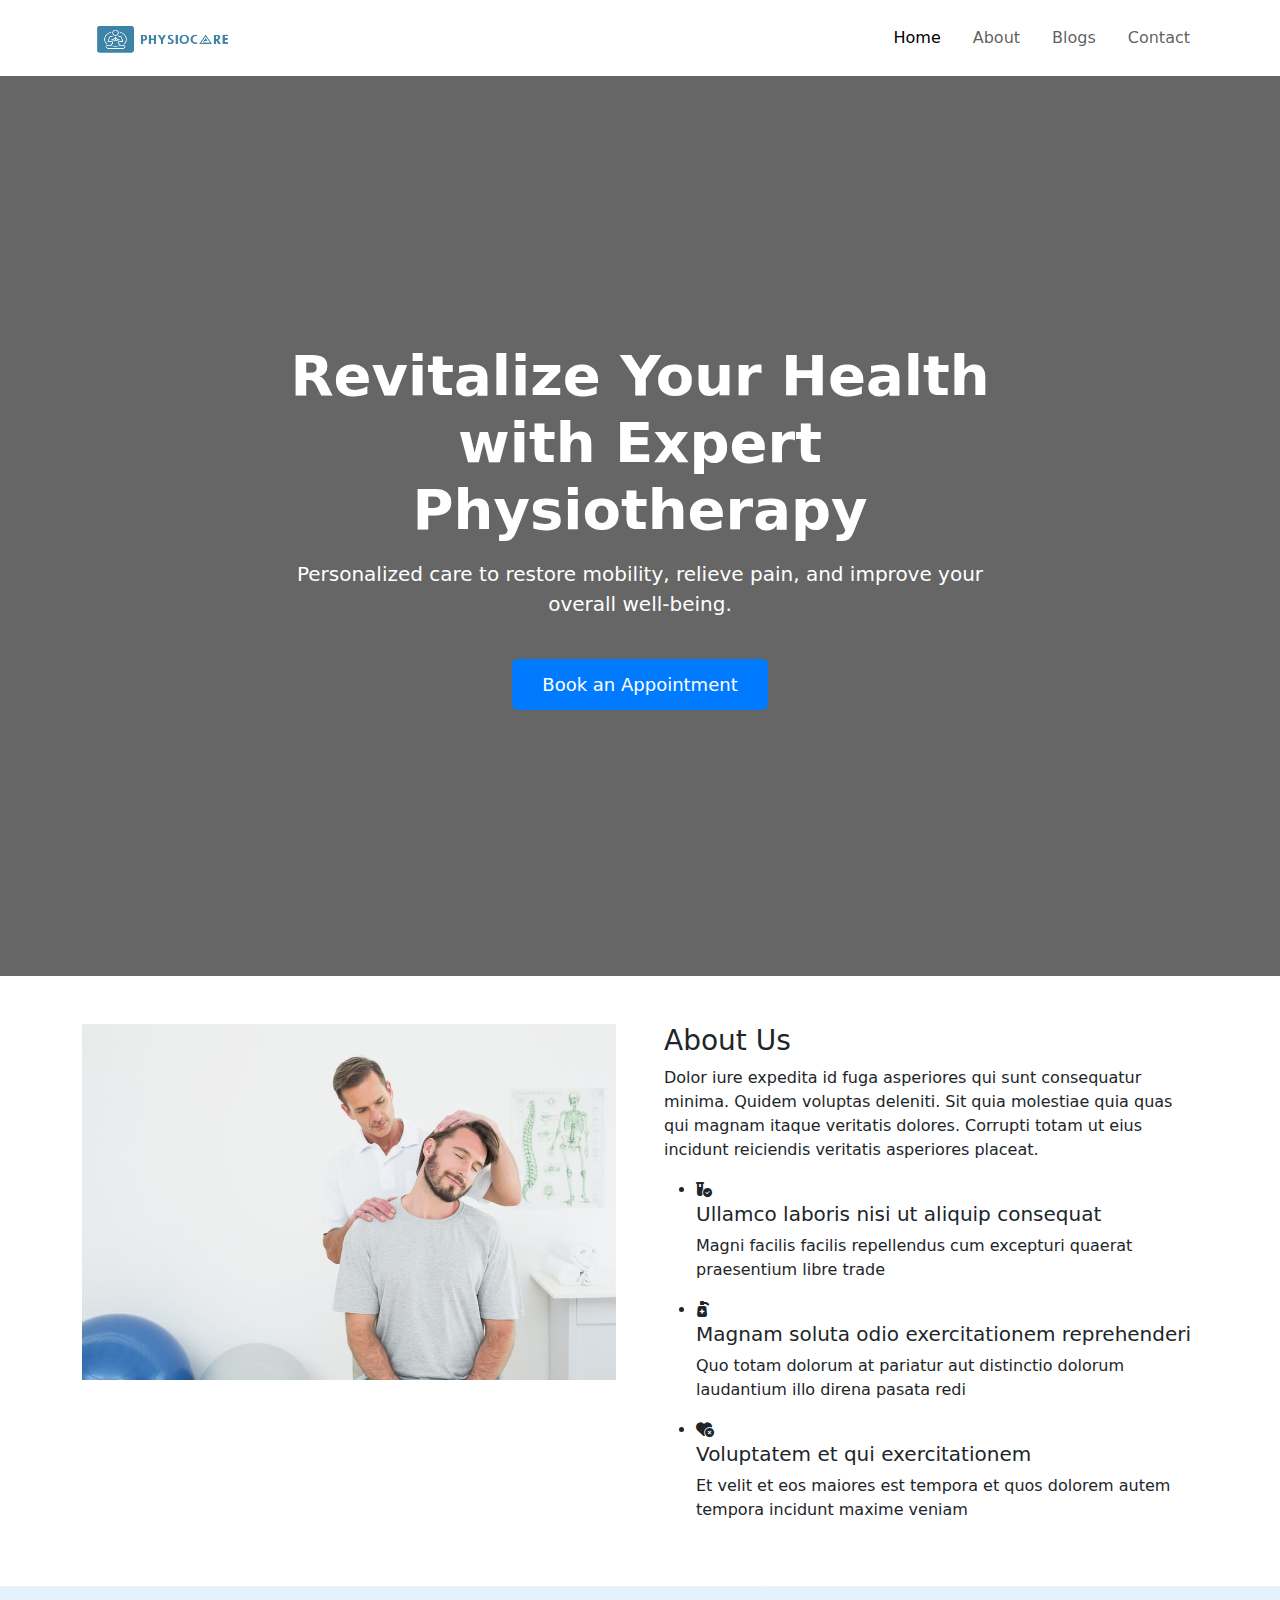
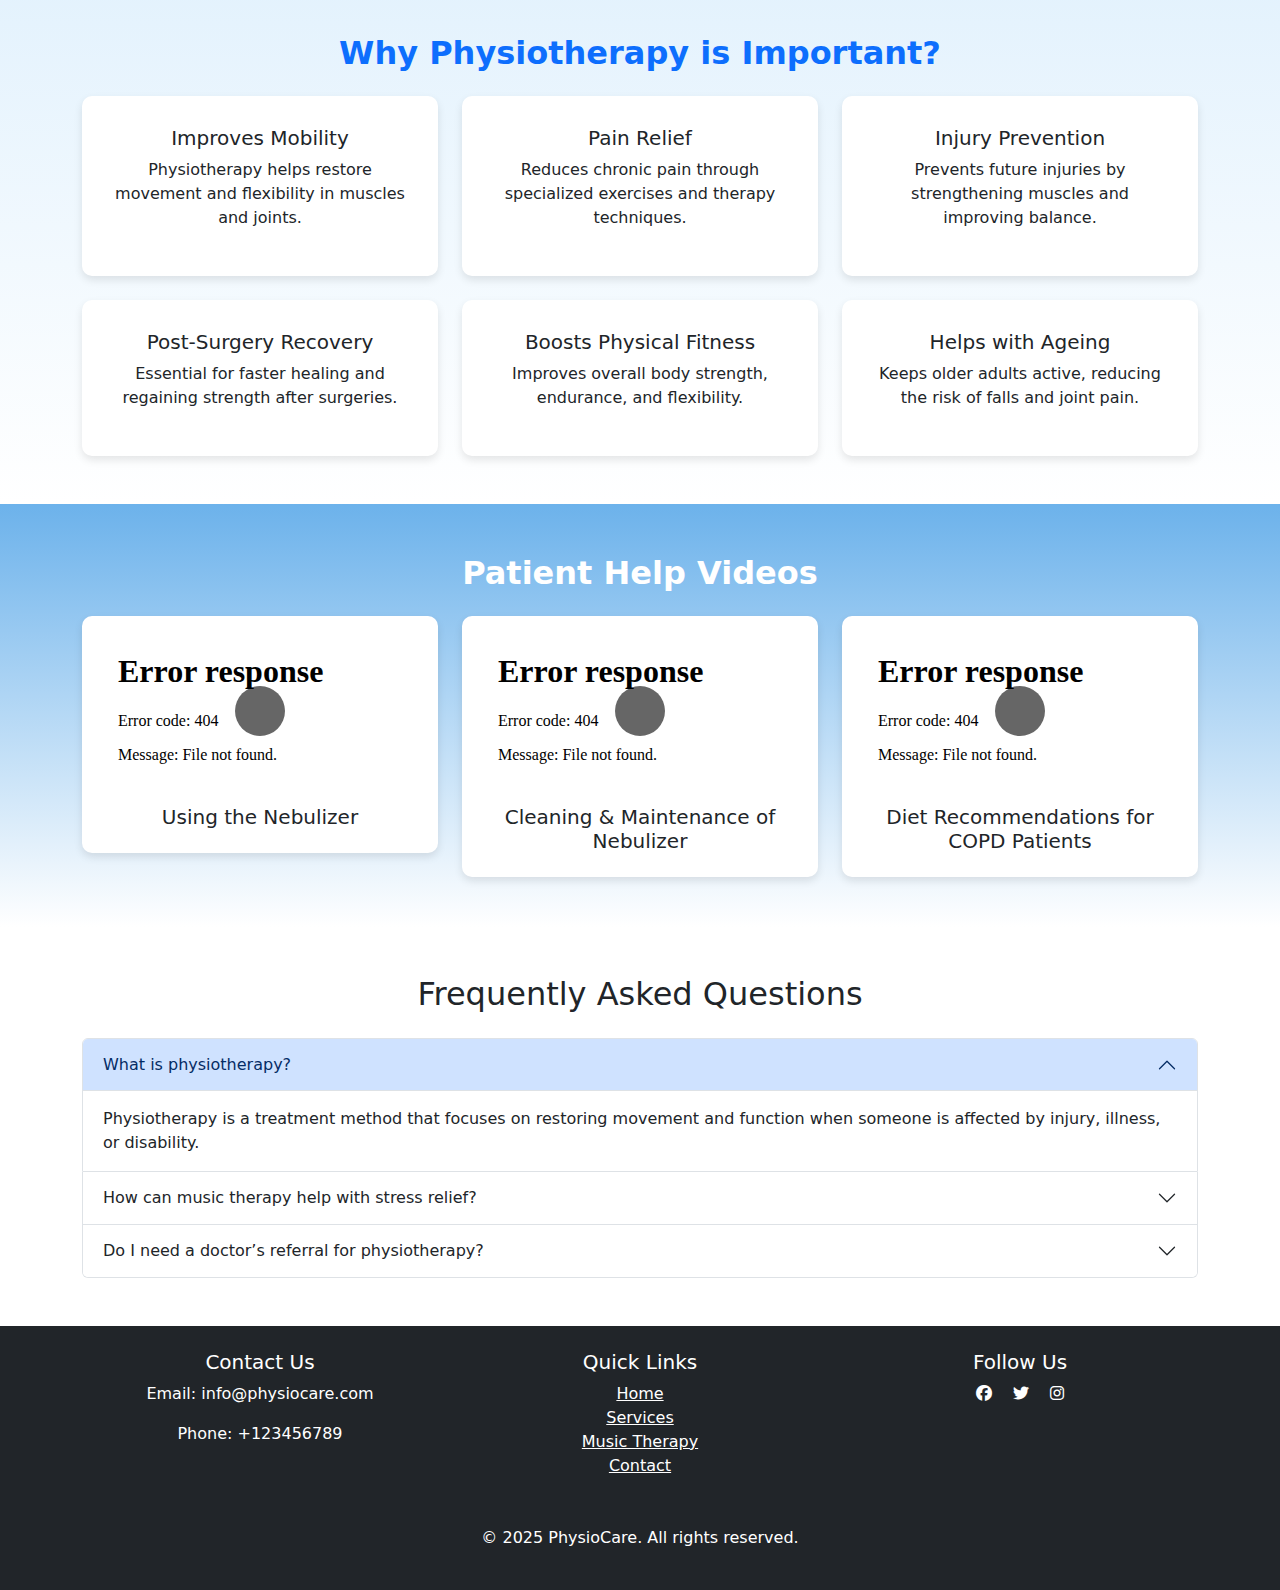
==== index.html @ 3c428e79 "added images" ====
<!DOCTYPE html>
<html lang="en">

<head>
  <meta charset="UTF-8">
  <meta name="viewport" content="width=device-width, initial-scale=1.0">
  <title>Physiotherapy & Music Therapy</title>
  <link rel="stylesheet" href="https://cdn.jsdelivr.net/npm/bootstrap@5.3.0/dist/css/bootstrap.min.css">
  <link rel="stylesheet" href="https://cdnjs.cloudflare.com/ajax/libs/font-awesome/6.7.2/css/all.min.css"
   integrity="sha512-Evv84Mr4kqVGRNSgIGL/F/aIDqQb7xQ2vcrdIwxfjThSH8CSR7PBEakCr51Ck+w+/U6swU2Im1vVX0SVk9ABhg==" crossorigin="anonymous" referrerpolicy="no-referrer" />
  <link rel="stylesheet" href="style.css">
</head>

<body>
  <main class="home">
    <header>
        <nav class="navbar navbar-expand-lg navbar-light bg-white">
            <div class="container">
              <a class="navbar-brand" href="#"><img src="img/blue-logo.png" alt="blue-logo"></a>
              <button class="navbar-toggler" type="button" data-bs-toggle="collapse" data-bs-target="#navbarNav" aria-controls="navbarNav" aria-expanded="false" aria-label="Toggle navigation">
                <span class="navbar-toggler-icon"></span>
              </button>
              <div class="collapse navbar-collapse" id="navbarNav">
                <ul class="navbar-nav ms-md-auto gap-2">
                  <li class="nav-item rounded">
                    <a class="nav-link active" aria-current="page" href="#"><i class="bi bi-house-fill me-2"></i>Home</a>
                  </li>
                  <li class="nav-item rounded">
                    <a class="nav-link" href="#"><i class="bi bi-people-fill me-2"></i>About</a>
                  </li>
                  <li class="nav-item rounded">
                    <a class="nav-link" href="#"><i class="bi bi-telephone-fill me-2"></i>Blogs</a>
                  </li>
                  <li class="nav-item rounded">
                    <a class="nav-link" href="#"><i class="bi bi-telephone-fill me-2"></i>Contact</a>
                  </li>
                  <!-- <li class="nav-item dropdown rounded">
                    <a class="nav-link dropdown-toggle" href="#" id="navbarDropdown" role="button" data-bs-toggle="dropdown" aria-expanded="false"><i class="bi bi-person-fill me-2"></i>Profile</a>
                    <ul class="dropdown-menu dropdown-menu-end" aria-labelledby="navbarDropdown">
                      <li><a class="dropdown-item" href="#">Account</a></li>
                      <li><a class="dropdown-item" href="#">Another action</a></li>
                      <li>
                        <hr class="dropdown-divider">
                      </li>
                      <li><a class="dropdown-item" href="#">Logout</a></li>
                    </ul>
                  </li> -->
                </ul>
              </div>
            </div>
          </nav>
    </header>

    <section class="hero-section">
        <div class="hero-overlay"></div>
        <div class="container">
            <div class="row justify-content-center">
                <div class="col-lg-8 col-md-10 hero-content">
                    <h1 class="display-4 fw-bold">Revitalize Your Health with Expert Physiotherapy</h1>
                    <p class="lead mt-3">Personalized care to restore mobility, relieve pain, and improve your overall well-being.</p>
                    <a href="#services" class="btn btn-primary mt-4">Book an Appointment</a>
                </div>
            </div>
        </div>
    </section>

     <!-- About Section -->
     <section id="about" class="about section">

        <div class="container">
  
          <div class="row gy-4 gx-5">
  
            <div class="col-lg-6 position-relative align-self-start" data-aos="fade-up" data-aos-delay="200">
              <img src="./img/shoulder.jpg" class="img-fluid" alt="shoulder">
              <a href="https://www.youtube.com/watch?v=Y7f98aduVJ8" class="glightbox pulsating-play-btn"></a>
            </div>
  
            <div class="col-lg-6 content" data-aos="fade-up" data-aos-delay="100">
              <h3>About Us</h3>
              <p>
                Dolor iure expedita id fuga asperiores qui sunt consequatur minima. Quidem voluptas deleniti. Sit quia molestiae quia quas qui magnam itaque veritatis dolores. Corrupti totam ut eius incidunt reiciendis veritatis asperiores placeat.
              </p>
              <ul>
                <li>
                  <i class="fa-solid fa-vial-circle-check"></i>
                  <div>
                    <h5>Ullamco laboris nisi ut aliquip consequat</h5>
                    <p>Magni facilis facilis repellendus cum excepturi quaerat praesentium libre trade</p>
                  </div>
                </li>
                <li>
                  <i class="fa-solid fa-pump-medical"></i>
                  <div>
                    <h5>Magnam soluta odio exercitationem reprehenderi</h5>
                    <p>Quo totam dolorum at pariatur aut distinctio dolorum laudantium illo direna pasata redi</p>
                  </div>
                </li>
                <li>
                  <i class="fa-solid fa-heart-circle-xmark"></i>
                  <div>
                    <h5>Voluptatem et qui exercitationem</h5>
                    <p>Et velit et eos maiores est tempora et quos dolorem autem tempora incidunt maxime veniam</p>
                  </div>
                </li>
              </ul>
            </div>
  
          </div>
  
        </div>
  
      </section><!-- /About Section -->
    
    <section class="infographic-section">
        <div class="container">
            <h2 class="fw-bold text-primary mb-4">Why Physiotherapy is Important?</h2>
            <div class="row">
                <!-- Card 1 -->
                <div class="col-md-4">
                    <div class="infographic-card">
                        <i class="bi bi-person-check"></i>
                        <h5>Improves Mobility</h5>
                        <p>Physiotherapy helps restore movement and flexibility in muscles and joints.</p>
                    </div>
                </div>
                <!-- Card 2 -->
                <div class="col-md-4">
                    <div class="infographic-card">
                        <i class="bi bi-heart-pulse"></i>
                        <h5>Pain Relief</h5>
                        <p>Reduces chronic pain through specialized exercises and therapy techniques.</p>
                    </div>
                </div>
                <!-- Card 3 -->
                <div class="col-md-4">
                    <div class="infographic-card">
                        <i class="bi bi-shield-check"></i>
                        <h5>Injury Prevention</h5>
                        <p>Prevents future injuries by strengthening muscles and improving balance.</p>
                    </div>
                </div>
            </div>
    
            <div class="row mt-4">
                <!-- Card 4 -->
                <div class="col-md-4">
                    <div class="infographic-card">
                        <i class="bi bi-hospital"></i>
                        <h5>Post-Surgery Recovery</h5>
                        <p>Essential for faster healing and regaining strength after surgeries.</p>
                    </div>
                </div>
                <!-- Card 5 -->
                <div class="col-md-4">
                    <div class="infographic-card">
                        <i class="bi bi-activity"></i>
                        <h5>Boosts Physical Fitness</h5>
                        <p>Improves overall body strength, endurance, and flexibility.</p>
                    </div>
                </div>
                <!-- Card 6 -->
                <div class="col-md-4">
                    <div class="infographic-card">
                        <i class="bi bi-person-walking"></i>
                        <h5>Helps with Ageing</h5>
                        <p>Keeps older adults active, reducing the risk of falls and joint pain.</p>
                    </div>
                </div>
            </div>
        </div>
    </section>

    <section class="video-section">
      <div class="container">
          <h2 class="text-white fw-bold">Patient Help Videos</h2>
          <div class="row mt-4">
              <!-- Video Card 1 -->
              <div class="col-md-4">
                  <div class="video-card p-3">
                      <div class="position-relative">
                        <div class="embed-responsive embed-responsive-21by9">
                            <iframe class="embed-responsive-item" src="/img/videoplayback.mp4"></iframe>
                          </div>
                          <div class="video-overlay">
                              <i class="bi bi-play-fill"></i>
                          </div>
                      </div>
                      <h5 class="mt-3">Using the Nebulizer</h5>
                  </div>
              </div>
              <!-- Video Card 2 -->
              <div class="col-md-4">
                  <div class="video-card p-3">
                      <div class="position-relative">
                        <div class="embed-responsive embed-responsive-21by9">
                            <iframe class="embed-responsive-item" src="/img/videoplayback.mp4"></iframe>
                          </div>
                          <div class="video-overlay">
                              <i class="bi bi-play-fill"></i>
                          </div>
                      </div>
                      <h5 class="mt-3">Cleaning & Maintenance of Nebulizer</h5>
                  </div>
              </div>
              <!-- Video Card 3 -->
              <div class="col-md-4">
                  <div class="video-card p-3">
                      <div class="position-relative">
                        <div class="embed-responsive embed-responsive-21by9">
                            <iframe class="embed-responsive-item" src="/img/videoplayback.mp4"></iframe>
                          </div>
                          <div class="video-overlay">
                              <i class="bi bi-play-fill"></i>
                          </div>
                      </div>
                      <h5 class="mt-3">Diet Recommendations for COPD Patients</h5>
                  </div>
              </div>
          </div>
      </div>
  </section>
  


    <!-- FAQ Section -->
    <section id="faq" class="container py-5">
      <h2 class="text-center mb-4">Frequently Asked Questions</h2>
      <div class="accordion" id="faqAccordion">
          <div class="accordion-item">
              <h2 class="accordion-header" id="headingOne">
                  <button class="accordion-button" type="button" data-bs-toggle="collapse" data-bs-target="#collapseOne">
                      What is physiotherapy?
                  </button>
              </h2>
              <div id="collapseOne" class="accordion-collapse collapse show" data-bs-parent="#faqAccordion">
                  <div class="accordion-body">
                      Physiotherapy is a treatment method that focuses on restoring movement and function when someone is affected by injury, illness, or disability.
                  </div>
              </div>
          </div>
          <div class="accordion-item">
              <h2 class="accordion-header" id="headingTwo">
                  <button class="accordion-button collapsed" type="button" data-bs-toggle="collapse" data-bs-target="#collapseTwo">
                      How can music therapy help with stress relief?
                  </button>
              </h2>
              <div id="collapseTwo" class="accordion-collapse collapse" data-bs-parent="#faqAccordion">
                  <div class="accordion-body">
                      Music therapy can help reduce stress by promoting relaxation, improving mood, and enhancing overall mental well-being.
                  </div>
              </div>
          </div>
          <div class="accordion-item">
              <h2 class="accordion-header" id="headingThree">
                  <button class="accordion-button collapsed" type="button" data-bs-toggle="collapse" data-bs-target="#collapseThree">
                      Do I need a doctor’s referral for physiotherapy?
                  </button>
              </h2>
              <div id="collapseThree" class="accordion-collapse collapse" data-bs-parent="#faqAccordion">
                  <div class="accordion-body">
                      In most cases, a doctor's referral is not required to see a physiotherapist. However, some insurance plans may require a referral for coverage.
                  </div>
              </div>
          </div>
      </div>
  </section>

    <!-- Responsive Footer -->
    <footer id="contact" class="bg-dark text-white py-4">
      <div class="container text-center">
          <div class="row">
              <div class="col-md-4 mb-3">
                  <h5>Contact Us</h5>
                  <p>Email: info@physiocare.com</p>
                  <p>Phone: +123456789</p>
              </div>
              <div class="col-md-4 mb-3">
                  <h5>Quick Links</h5>
                  <ul class="list-unstyled">
                      <li><a href="#" class="text-white">Home</a></li>
                      <li><a href="#services" class="text-white">Services</a></li>
                      <li><a href="#music" class="text-white">Music Therapy</a></li>
                      <li><a href="#contact" class="text-white">Contact</a></li>
                  </ul>
              </div>
              <div class="col-md-4 mb-3">
                  <h5>Follow Us</h5>
                  <a href="javascript:void(0);" class="text-white me-3"><i class="fa-brands fa-facebook"></i></a>
                  <a href="javascript:void(0);" class="text-white me-3"><i class="fa-brands fa-twitter"></i></a>
                  <a href="javascript:void(0);" class="text-white"><i class="fa-brands fa-instagram"></i></a>
              </div>
          </div>
          <p class="mt-3">© 2025 PhysioCare. All rights reserved.</p>
      </div>
  </footer>

  </main>
  <script src="https://cdn.jsdelivr.net/npm/bootstrap@5.3.0/dist/js/bootstrap.bundle.min.js"></script>
</body>

</html>
---- style.css ----
* {
  margin: 0;
  padding: 0;
  box-sizing: border-box;
}

@media screen and (min-width: 375px) {
  section {
    padding: 3rem 1.5rem;
  }

  /* Start Nav Bar */
  .navbar-brand img {
    width: 165px;
    height: 50px;
  }

  /* End Nav Section */

  /*Start Hero Section  */
  .hero-section {
    position: relative;
    background: url('https://source.unsplash.com/1600x900/?physiotherapy,healthcare') no-repeat center center/cover;
    height: 100vh;
    display: flex;
    align-items: center;
    text-align: center;
    color: white;
  }

  .hero-overlay {
    position: absolute;
    top: 0;
    left: 0;
    width: 100%;
    height: 100%;
    background: rgba(0, 0, 0, 0.6);
  }

  .hero-content {
    position: relative;
    z-index: 2;
  }

  .btn-primary {
    background-color: #007bff;
    border: none;
    padding: 12px 30px;
    font-size: 18px;
    transition: 0.3s;
  }

  .btn-primary:hover {
    background-color: #0056b3;
  }

  /* End Hero Section */

  /* Start About Section */
  .infographic-section {
    background: linear-gradient(to bottom, #e3f2fd, #ffffff);
    text-align: center;
  }

  .infographic-card {
    background: white;
    border-radius: 10px;
    padding: 30px;
    box-shadow: 0 4px 8px rgba(0, 0, 0, 0.1);
    transition: transform 0.3s ease-in-out;
  }

  .infographic-card:hover {
    transform: scale(1.05);
  }

  .infographic-card i {
    font-size: 50px;
    color: #007bff;
    margin-bottom: 15px;
  }

  /* End About Section */

  /* Start video section  */
  .video-section {
    background: linear-gradient(to bottom, #6cb2eb, #ffffff);
    padding: 50px 0;
    text-align: center;
  }

  .video-card {
    background: white;
    border-radius: 10px;
    overflow: hidden;
    box-shadow: 0 4px 8px rgba(0, 0, 0, 0.1);
    transition: transform 0.3s ease-in-out;
  }

  .video-card:hover {
    transform: scale(1.05);
  }

  .video-card img {
    width: 100%;
    height: 200px;
    object-fit: cover;
    position: relative;
  }

  .video-overlay {
    position: absolute;
    top: 50%;
    left: 50%;
    transform: translate(-50%, -50%);
    background: rgba(0, 0, 0, 0.6);
    border-radius: 50%;
    width: 50px;
    height: 50px;
    display: flex;
    justify-content: center;
    align-items: center;
  }

  .video-overlay i {
    color: white;
    font-size: 24px;
  }

  /* End Video Section */

}

@media screen and (min-width: 768px) {
  section {
    padding: 3rem 2rem;
  }
}

@media screen and (min-width: 1024px) {
  .home {}
}

@media screen and (min-width: 1366px) {
  .home .container {
    width: 1200px;

  }

  section {
    padding: 4rem 0;
  }

  body {
    background-color: grey;
  }

  .hero-section {
    background: url('background.jpg') no-repeat center center/cover;
    height: 100vh;
    display: flex;
    align-items: center;
    justify-content: center;
    text-align: left;
    color: white;
    position: relative;
    padding: 0 5%;
  }

  .hero-content {
    max-width: 600px;
  }

  .hero-title {
    font-size: 3rem;
    font-weight: bold;
  }

  .hero-subtitle {
    font-size: 1.5rem;
    margin: 10px 0;
  }

  .btn-custom {
    background-color: rgba(255, 255, 255, 0.2);
    border: 2px solid white;
    color: white;
    padding: 10px 20px;
    margin-right: 10px;
    border-radius: 25px;
    font-size: 1rem;
    transition: 0.3s;
  }

  .btn-custom:hover {
    background-color: white;
    color: black;
  }

}

@media screen and (min-width: 1900px) {
  .home {}
}
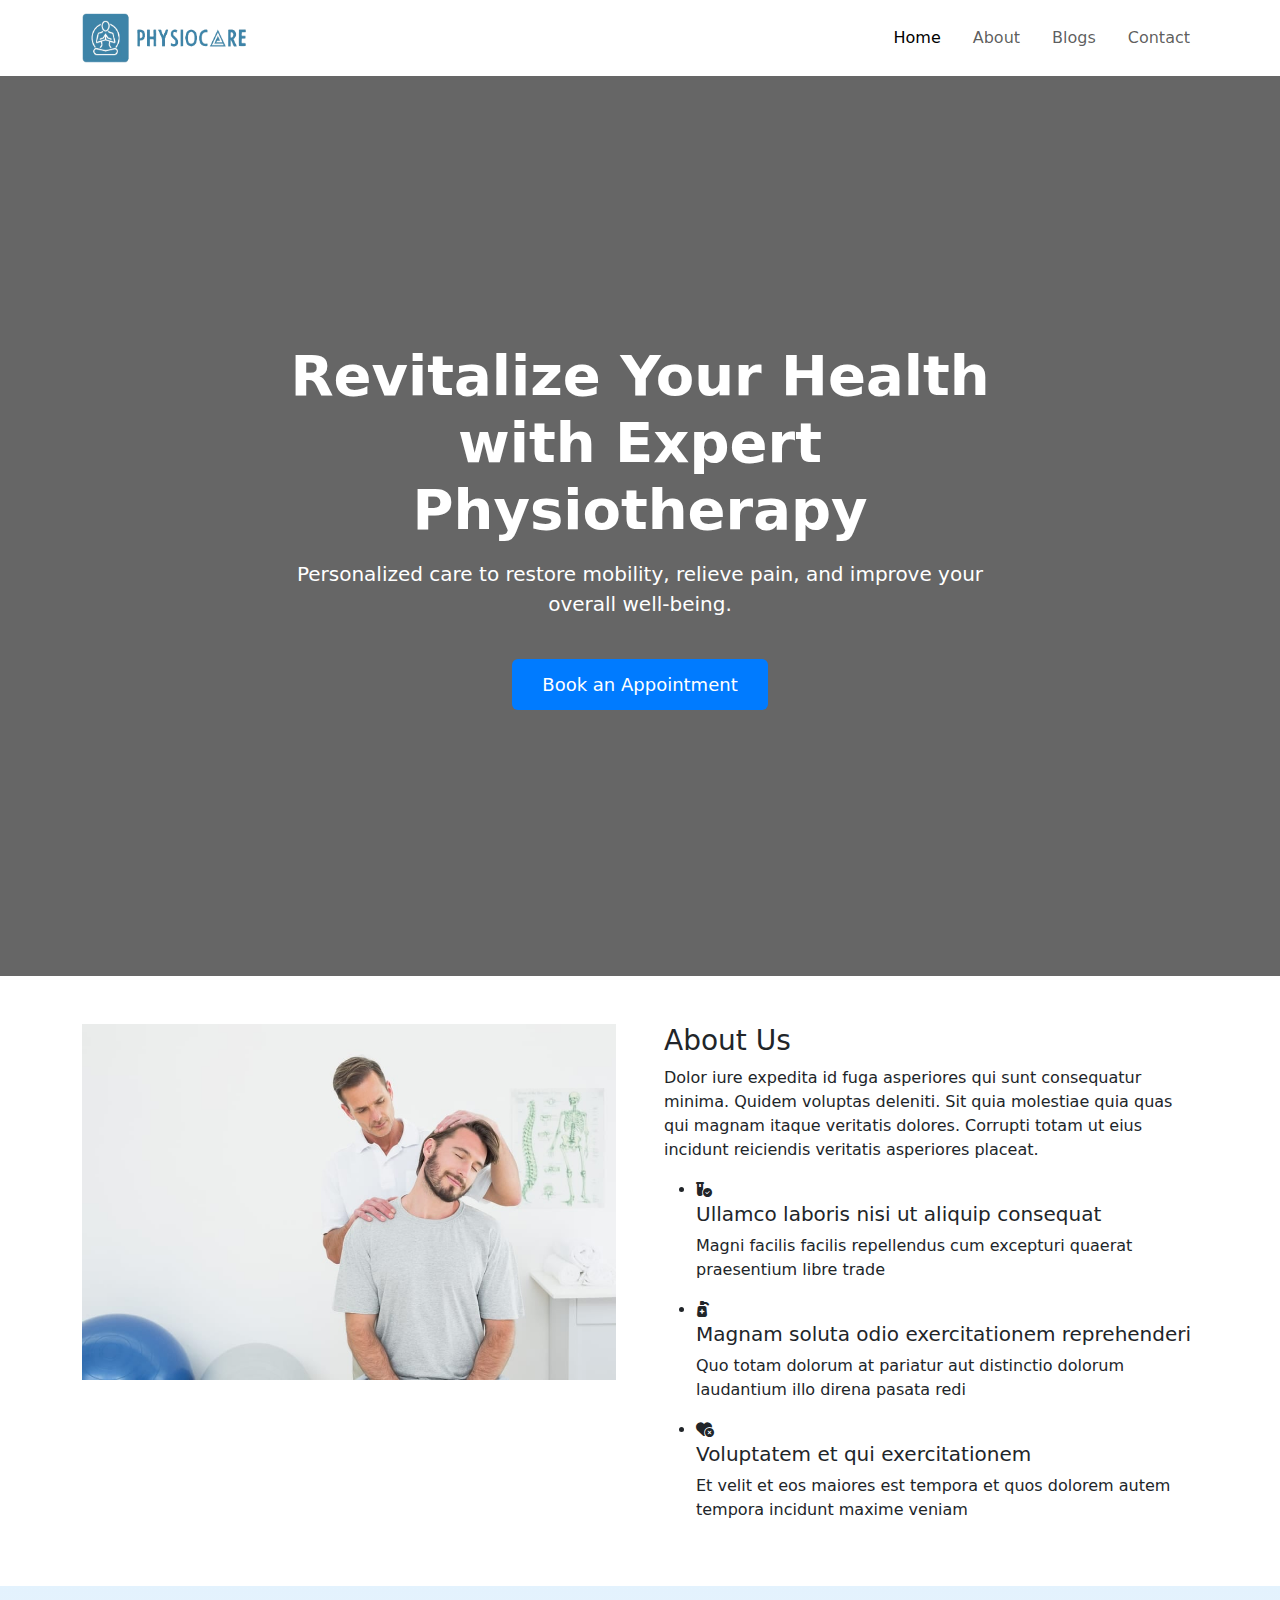
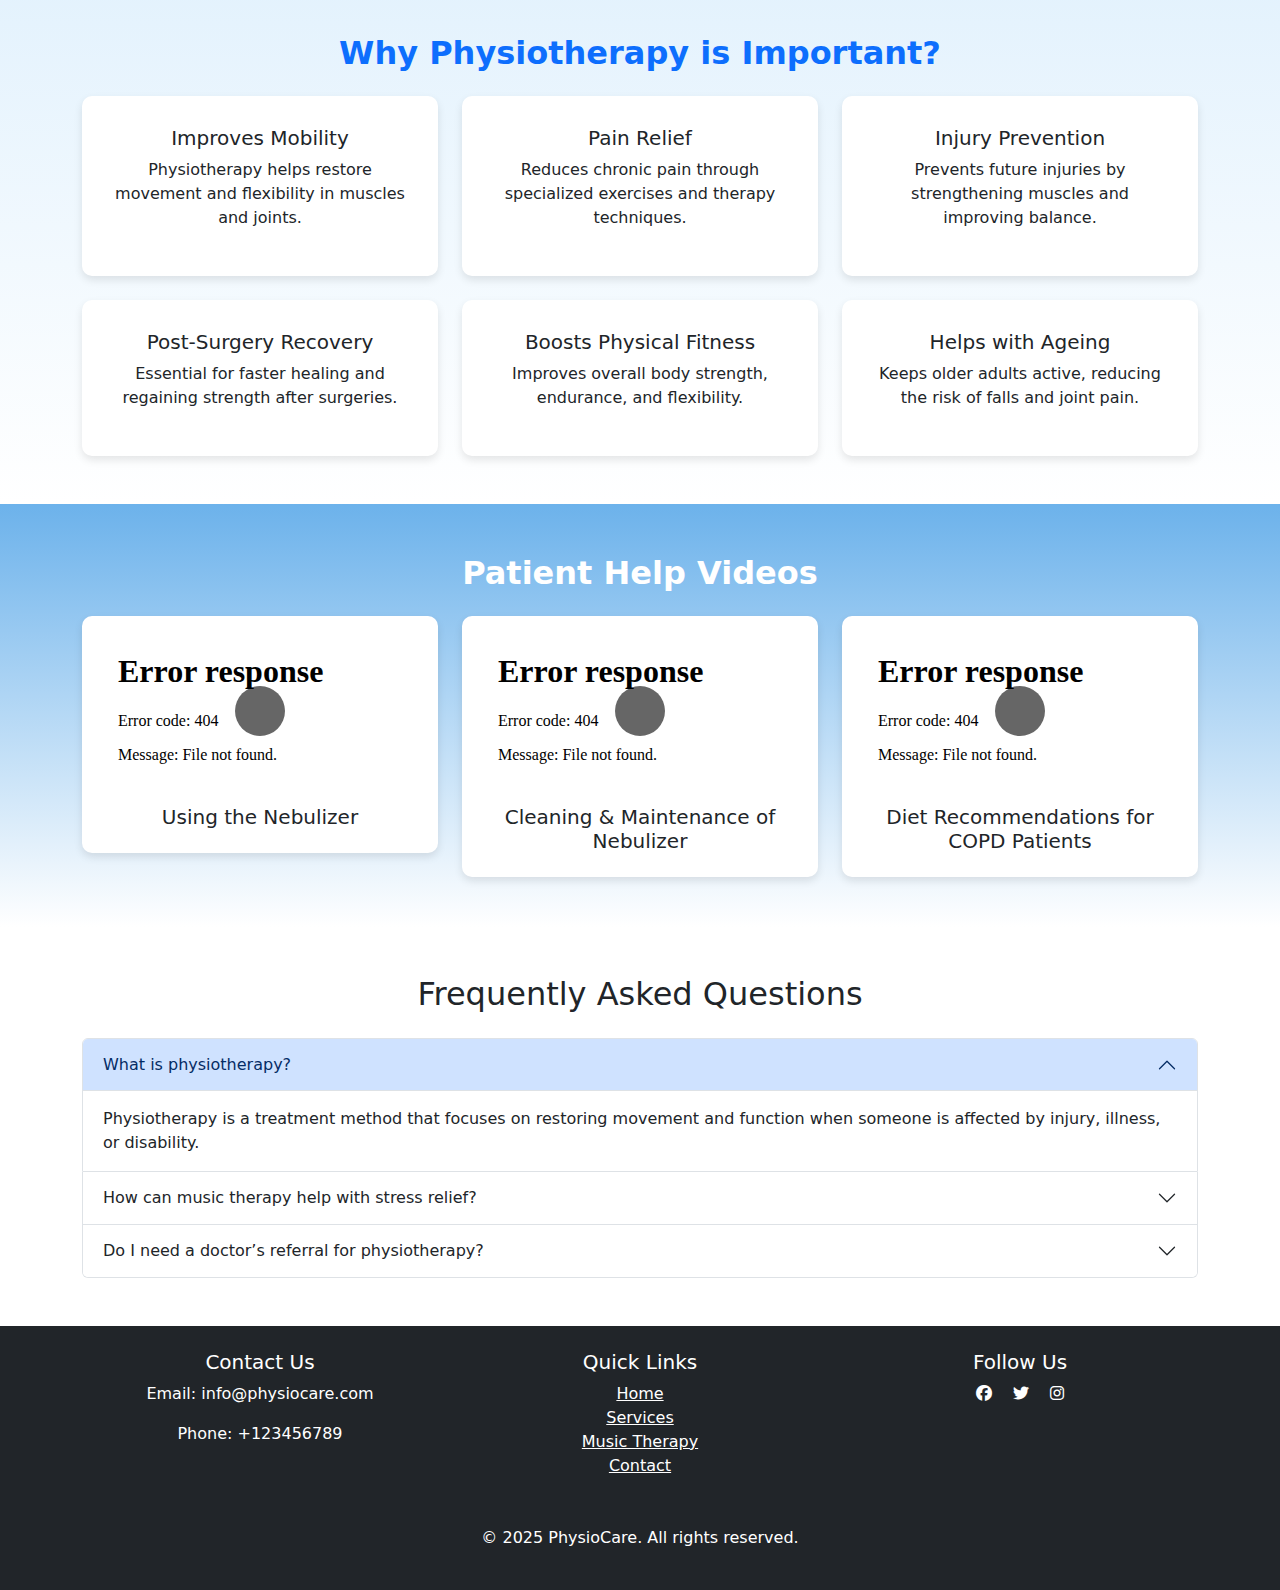
==== commit f4d15cd7: "Update index.html" ====
--- a/index.html
+++ b/index.html
@@ -16,7 +16,7 @@
     <header>
         <nav class="navbar navbar-expand-lg navbar-light bg-white">
             <div class="container">
-              <a class="navbar-brand" href="#"><img src="img/blue-logo.png" alt="blue-logo"></a>
+              <a class="navbar-brand" href="#"><img src="img/blue-logo2.png" alt="blue-logo2"></a>
               <button class="navbar-toggler" type="button" data-bs-toggle="collapse" data-bs-target="#navbarNav" aria-controls="navbarNav" aria-expanded="false" aria-label="Toggle navigation">
                 <span class="navbar-toggler-icon"></span>
               </button>
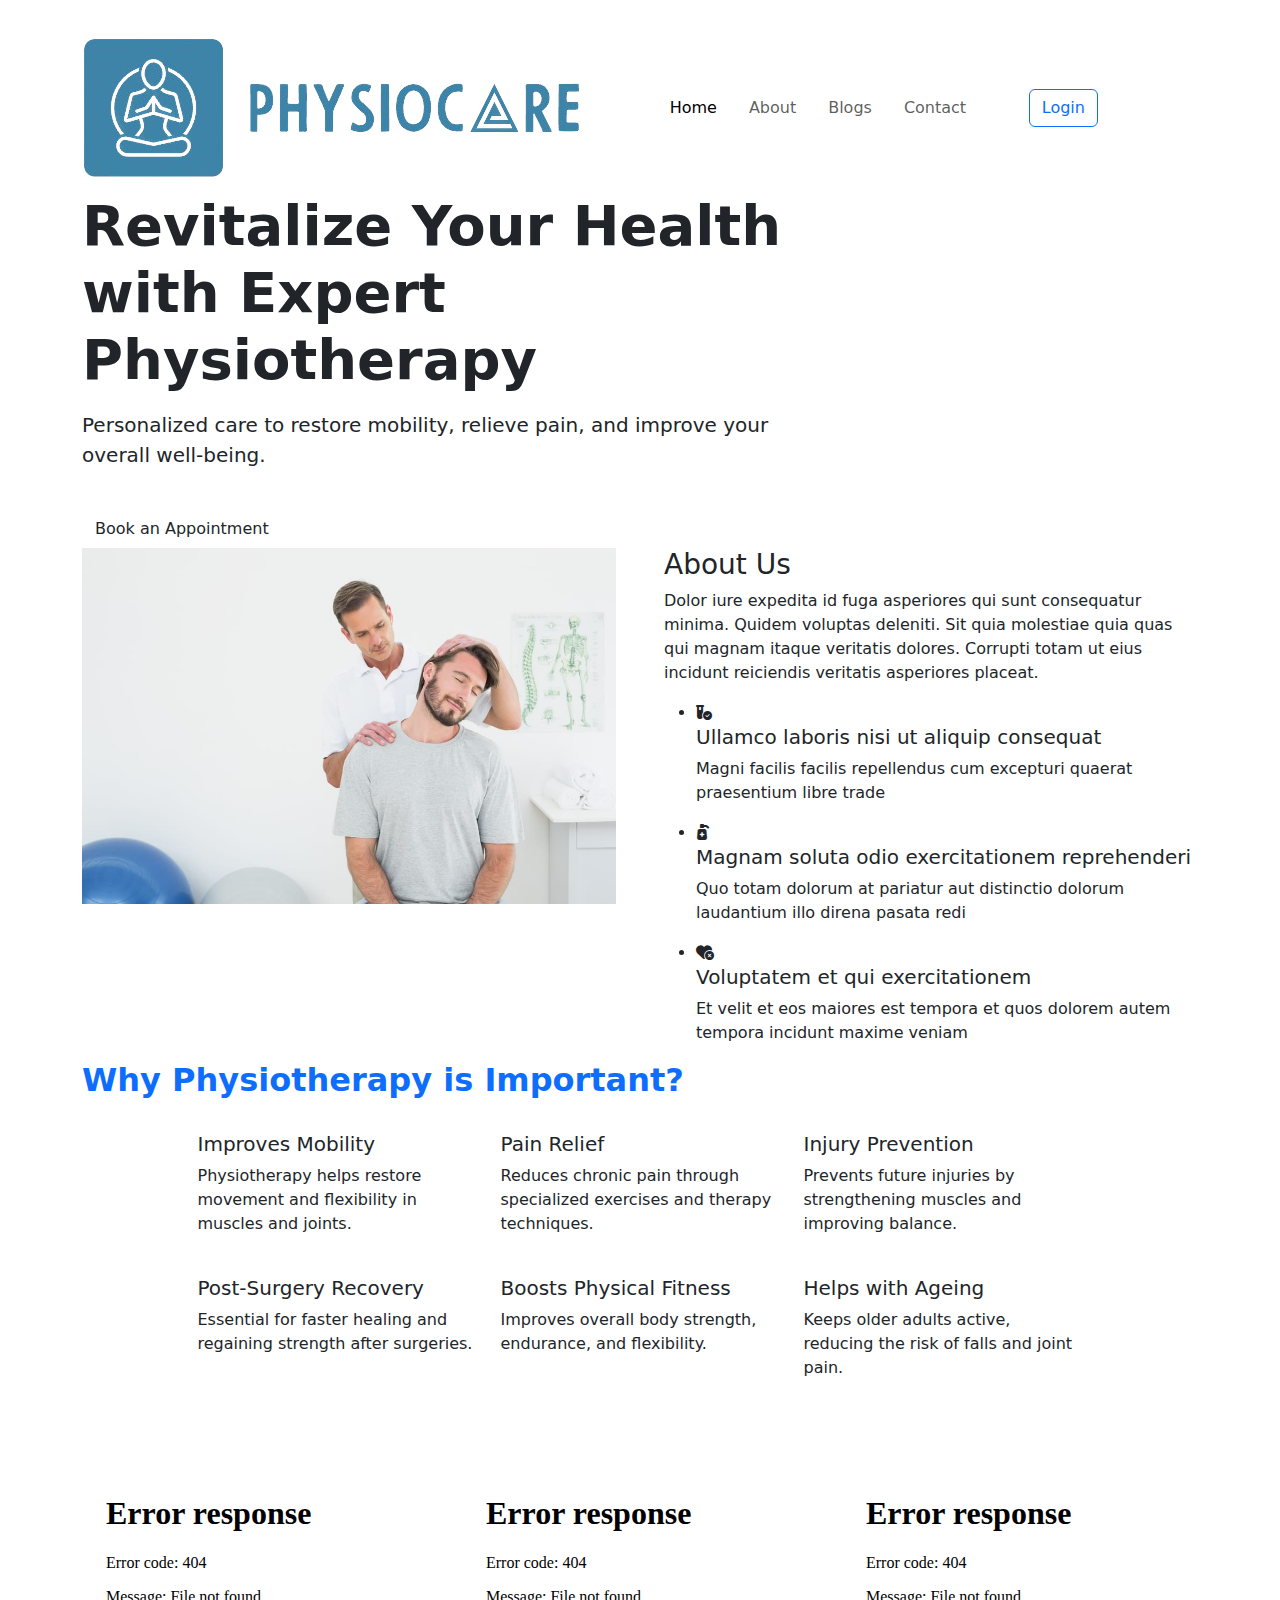
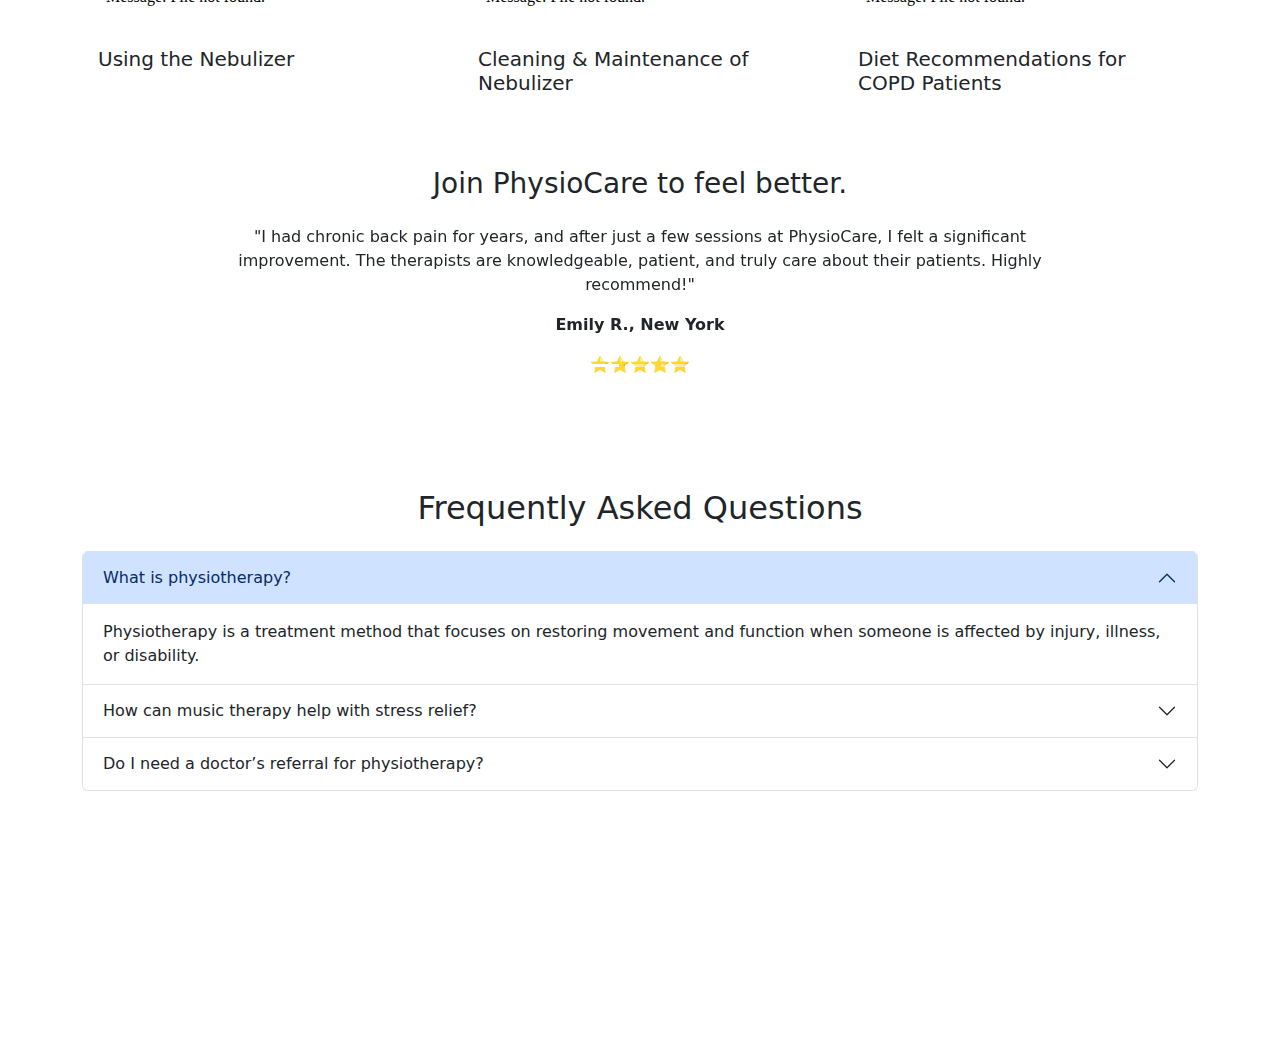
==== commit f06ff0cc: "Updated index.html" ====
--- a/index.html
+++ b/index.html
@@ -7,34 +7,42 @@
   <title>Physiotherapy & Music Therapy</title>
   <link rel="stylesheet" href="https://cdn.jsdelivr.net/npm/bootstrap@5.3.0/dist/css/bootstrap.min.css">
   <link rel="stylesheet" href="https://cdnjs.cloudflare.com/ajax/libs/font-awesome/6.7.2/css/all.min.css"
-   integrity="sha512-Evv84Mr4kqVGRNSgIGL/F/aIDqQb7xQ2vcrdIwxfjThSH8CSR7PBEakCr51Ck+w+/U6swU2Im1vVX0SVk9ABhg==" crossorigin="anonymous" referrerpolicy="no-referrer" />
-  <link rel="stylesheet" href="style.css">
+    integrity="sha512-Evv84Mr4kqVGRNSgIGL/F/aIDqQb7xQ2vcrdIwxfjThSH8CSR7PBEakCr51Ck+w+/U6swU2Im1vVX0SVk9ABhg=="
+    crossorigin="anonymous" referrerpolicy="no-referrer" />
+  <link rel="stylesheet" href="style/style.css">
+
 </head>
 
 <body>
   <main class="home">
-    <header>
-        <nav class="navbar navbar-expand-lg navbar-light bg-white">
-            <div class="container">
-              <a class="navbar-brand" href="#"><img src="img/blue-logo2.png" alt="blue-logo2"></a>
-              <button class="navbar-toggler" type="button" data-bs-toggle="collapse" data-bs-target="#navbarNav" aria-controls="navbarNav" aria-expanded="false" aria-label="Toggle navigation">
-                <span class="navbar-toggler-icon"></span>
-              </button>
-              <div class="collapse navbar-collapse" id="navbarNav">
-                <ul class="navbar-nav ms-md-auto gap-2">
-                  <li class="nav-item rounded">
-                    <a class="nav-link active" aria-current="page" href="#"><i class="bi bi-house-fill me-2"></i>Home</a>
-                  </li>
-                  <li class="nav-item rounded">
-                    <a class="nav-link" href="#"><i class="bi bi-people-fill me-2"></i>About</a>
-                  </li>
-                  <li class="nav-item rounded">
-                    <a class="nav-link" href="#"><i class="bi bi-telephone-fill me-2"></i>Blogs</a>
-                  </li>
-                  <li class="nav-item rounded">
-                    <a class="nav-link" href="#"><i class="bi bi-telephone-fill me-2"></i>Contact</a>
-                  </li>
-                  <!-- <li class="nav-item dropdown rounded">
+
+    <!-- Start Header Section -->
+    <div class="top-bar blue-bg">
+      <p class="mb-0 text-white">Learn More</p>
+    </div>
+    <header class="sticky-top">
+      <nav class="navbar navbar-expand-lg navbar-light bg-white">
+        <div class="container">
+          <a class="navbar-brand" href="#"><img src="img/blue-logo2.png" alt="blue-logo"></a>
+          <button class="navbar-toggler" type="button" data-bs-toggle="collapse" data-bs-target="#navbarNav"
+            aria-controls="navbarNav" aria-expanded="false" aria-label="Toggle navigation">
+            <span class="navbar-toggler-icon"></span>
+          </button>
+          <div class="collapse navbar-collapse" id="navbarNav">
+            <ul class="navbar-nav ms-md-auto gap-2">
+              <li class="nav-item rounded">
+                <a class="nav-link active" aria-current="page" href="index.html"><i class="bi bi-house-fill me-2"></i>Home</a>
+              </li>
+              <li class="nav-item rounded">
+                <a class="nav-link" href="#"><i class="bi bi-people-fill me-2"></i>About</a>
+              </li>
+              <li class="nav-item rounded">
+                <a class="nav-link" href="#"><i class="bi bi-telephone-fill me-2"></i>Blogs</a>
+              </li>
+              <li class="nav-item rounded">
+                <a class="nav-link" href="contact.html"><i class="bi bi-telephone-fill me-2"></i>Contact</a>
+              </li>
+              <!-- <li class="nav-item dropdown rounded">
                     <a class="nav-link dropdown-toggle" href="#" id="navbarDropdown" role="button" data-bs-toggle="dropdown" aria-expanded="false"><i class="bi bi-person-fill me-2"></i>Profile</a>
                     <ul class="dropdown-menu dropdown-menu-end" aria-labelledby="navbarDropdown">
                       <li><a class="dropdown-item" href="#">Account</a></li>
@@ -45,257 +53,315 @@
                       <li><a class="dropdown-item" href="#">Logout</a></li>
                     </ul>
                   </li> -->
-                </ul>
-              </div>
-            </div>
-          </nav>
+            </ul>
+
+            <div class="text-end ms-lg-auto">
+              <button type="button" class="btn btn-outline-primary me-2">Login</button>
+              <button type="button" class="btn blue-bg text-white">Sign-up</button>
+            </div>
+          </div>
+        </div>
+      </nav>
     </header>
-
+    <!-- End Header Section -->
+
+    <!-- Start Hero Section -->
     <section class="hero-section">
-        <div class="hero-overlay"></div>
-        <div class="container">
-            <div class="row justify-content-center">
-                <div class="col-lg-8 col-md-10 hero-content">
-                    <h1 class="display-4 fw-bold">Revitalize Your Health with Expert Physiotherapy</h1>
-                    <p class="lead mt-3">Personalized care to restore mobility, relieve pain, and improve your overall well-being.</p>
-                    <a href="#services" class="btn btn-primary mt-4">Book an Appointment</a>
-                </div>
-            </div>
-        </div>
+      <div class="hero-overlay"></div>
+      <div class="container">
+        <div class="row gx-0 justify-content-start">
+          <div class="col-lg-8 col-md-5 hero-content">
+            <h1 class="display-4 fw-bold blue-text">Revitalize Your Health with Expert Physiotherapy</h1>
+            <p class="lead mt-3 blue-text">Personalized care to restore mobility, relieve pain, and improve your overall
+              well-being.</p>
+            <a href="#services" class="btn mt-4 blue-bg">Book an Appointment</a>
+          </div>
+        </div>
+      </div>
     </section>
-
-     <!-- About Section -->
-     <section id="about" class="about section">
-
-        <div class="container">
-  
-          <div class="row gy-4 gx-5">
-  
-            <div class="col-lg-6 position-relative align-self-start" data-aos="fade-up" data-aos-delay="200">
-              <img src="./img/shoulder.jpg" class="img-fluid" alt="shoulder">
-              <a href="https://www.youtube.com/watch?v=Y7f98aduVJ8" class="glightbox pulsating-play-btn"></a>
-            </div>
-  
-            <div class="col-lg-6 content" data-aos="fade-up" data-aos-delay="100">
-              <h3>About Us</h3>
-              <p>
-                Dolor iure expedita id fuga asperiores qui sunt consequatur minima. Quidem voluptas deleniti. Sit quia molestiae quia quas qui magnam itaque veritatis dolores. Corrupti totam ut eius incidunt reiciendis veritatis asperiores placeat.
-              </p>
-              <ul>
-                <li>
-                  <i class="fa-solid fa-vial-circle-check"></i>
-                  <div>
-                    <h5>Ullamco laboris nisi ut aliquip consequat</h5>
-                    <p>Magni facilis facilis repellendus cum excepturi quaerat praesentium libre trade</p>
-                  </div>
-                </li>
-                <li>
-                  <i class="fa-solid fa-pump-medical"></i>
-                  <div>
-                    <h5>Magnam soluta odio exercitationem reprehenderi</h5>
-                    <p>Quo totam dolorum at pariatur aut distinctio dolorum laudantium illo direna pasata redi</p>
-                  </div>
-                </li>
-                <li>
-                  <i class="fa-solid fa-heart-circle-xmark"></i>
-                  <div>
-                    <h5>Voluptatem et qui exercitationem</h5>
-                    <p>Et velit et eos maiores est tempora et quos dolorem autem tempora incidunt maxime veniam</p>
-                  </div>
-                </li>
-              </ul>
-            </div>
-  
-          </div>
-  
-        </div>
-  
-      </section><!-- /About Section -->
-    
+    <!-- End Hero Section -->
+
+    <!-- About Section -->
+    <section id="about" class="about section">
+
+      <div class="container">
+
+        <div class="row gy-4 gx-5">
+
+          <div class="col-lg-6 position-relative align-self-start" data-aos="fade-up" data-aos-delay="200">
+            <img src="./img/shoulder.jpg" class="img-fluid" alt="shoulder">
+            <a href="https://www.youtube.com/watch?v=Y7f98aduVJ8" class="glightbox pulsating-play-btn"></a>
+          </div>
+
+          <div class="col-lg-6 content" data-aos="fade-up" data-aos-delay="100">
+            <h3>About Us</h3>
+            <p>
+              Dolor iure expedita id fuga asperiores qui sunt consequatur minima. Quidem voluptas deleniti. Sit quia
+              molestiae quia quas qui magnam itaque veritatis dolores. Corrupti totam ut eius incidunt reiciendis
+              veritatis asperiores placeat.
+            </p>
+            <ul>
+              <li>
+                <i class="fa-solid fa-vial-circle-check"></i>
+                <div>
+                  <h5>Ullamco laboris nisi ut aliquip consequat</h5>
+                  <p>Magni facilis facilis repellendus cum excepturi quaerat praesentium libre trade</p>
+                </div>
+              </li>
+              <li>
+                <i class="fa-solid fa-pump-medical"></i>
+                <div>
+                  <h5>Magnam soluta odio exercitationem reprehenderi</h5>
+                  <p>Quo totam dolorum at pariatur aut distinctio dolorum laudantium illo direna pasata redi</p>
+                </div>
+              </li>
+              <li>
+                <i class="fa-solid fa-heart-circle-xmark"></i>
+                <div>
+                  <h5>Voluptatem et qui exercitationem</h5>
+                  <p>Et velit et eos maiores est tempora et quos dolorem autem tempora incidunt maxime veniam</p>
+                </div>
+              </li>
+            </ul>
+          </div>
+
+        </div>
+
+      </div>
+
+    </section><!-- /About Section -->
+
+
+    <!-- Start Program Section -->
     <section class="infographic-section">
-        <div class="container">
-            <h2 class="fw-bold text-primary mb-4">Why Physiotherapy is Important?</h2>
-            <div class="row">
-                <!-- Card 1 -->
-                <div class="col-md-4">
-                    <div class="infographic-card">
-                        <i class="bi bi-person-check"></i>
-                        <h5>Improves Mobility</h5>
-                        <p>Physiotherapy helps restore movement and flexibility in muscles and joints.</p>
-                    </div>
-                </div>
-                <!-- Card 2 -->
-                <div class="col-md-4">
-                    <div class="infographic-card">
-                        <i class="bi bi-heart-pulse"></i>
-                        <h5>Pain Relief</h5>
-                        <p>Reduces chronic pain through specialized exercises and therapy techniques.</p>
-                    </div>
-                </div>
-                <!-- Card 3 -->
-                <div class="col-md-4">
-                    <div class="infographic-card">
-                        <i class="bi bi-shield-check"></i>
-                        <h5>Injury Prevention</h5>
-                        <p>Prevents future injuries by strengthening muscles and improving balance.</p>
-                    </div>
-                </div>
-            </div>
-    
-            <div class="row mt-4">
-                <!-- Card 4 -->
-                <div class="col-md-4">
-                    <div class="infographic-card">
-                        <i class="bi bi-hospital"></i>
-                        <h5>Post-Surgery Recovery</h5>
-                        <p>Essential for faster healing and regaining strength after surgeries.</p>
-                    </div>
-                </div>
-                <!-- Card 5 -->
-                <div class="col-md-4">
-                    <div class="infographic-card">
-                        <i class="bi bi-activity"></i>
-                        <h5>Boosts Physical Fitness</h5>
-                        <p>Improves overall body strength, endurance, and flexibility.</p>
-                    </div>
-                </div>
-                <!-- Card 6 -->
-                <div class="col-md-4">
-                    <div class="infographic-card">
-                        <i class="bi bi-person-walking"></i>
-                        <h5>Helps with Ageing</h5>
-                        <p>Keeps older adults active, reducing the risk of falls and joint pain.</p>
-                    </div>
-                </div>
-            </div>
-        </div>
+      <div class="container">
+        <h2 class="fw-bold text-primary">Why Physiotherapy is Important?</h2>
+        <div class="row gx-0 justify-content-md-center">
+          <!-- Card 1 -->
+          <div class="infographic-card d-flex flex-column mt-4 col-md-5 col-lg-3 me-md-4">
+            <i class="bi bi-person-check"></i>
+            <h5>Improves Mobility</h5>
+            <p>Physiotherapy helps restore movement and flexibility in muscles and joints.</p>
+          </div>
+          <!-- Card 2 -->
+          <div class="infographic-card mt-4 d-flex flex-column col-md-5 col-lg-3 me-lg-4">
+            <i class="bi bi-heart-pulse"></i>
+            <h5>Pain Relief</h5>
+            <p>Reduces chronic pain through specialized exercises and therapy techniques.</p>
+          </div>
+          <!-- Card 3 -->
+          <div class="infographic-card mt-4 d-flex flex-column col-md-5 col-lg-3 me-md-4 me-lg-0">
+            <i class="bi bi-shield-check"></i>
+            <h5>Injury Prevention</h5>
+            <p>Prevents future injuries by strengthening muscles and improving balance.</p>
+          </div>
+           <!-- Card 4 -->
+           <div class="infographic-card mt-4 d-flex flex-column col-md-5 col-lg-3 me-md-4">
+            <i class="bi bi-hospital"></i>
+            <h5>Post-Surgery Recovery</h5>
+            <p>Essential for faster healing and regaining strength after surgeries.</p>
+          </div>
+          <!-- Card 5 -->
+          <div class="infographic-card mt-4 d-flex flex-column col-md-5 col-lg-3 me-md-4">
+            <i class="bi bi-activity"></i>
+            <h5>Boosts Physical Fitness</h5>
+            <p>Improves overall body strength, endurance, and flexibility.</p>
+          </div>
+          <!-- Card 6 -->
+          <div class="infographic-card mt-4 d-flex flex-column col-md-5 col-lg-3">
+            <i class="bi bi-person-walking"></i>
+            <h5>Helps with Ageing</h5>
+            <p>Keeps older adults active, reducing the risk of falls and joint pain.</p>
+          </div>
+        </div>
+      </div>
     </section>
 
     <section class="video-section">
       <div class="container">
-          <h2 class="text-white fw-bold">Patient Help Videos</h2>
-          <div class="row mt-4">
-              <!-- Video Card 1 -->
-              <div class="col-md-4">
-                  <div class="video-card p-3">
-                      <div class="position-relative">
-                        <div class="embed-responsive embed-responsive-21by9">
-                            <iframe class="embed-responsive-item" src="/img/videoplayback.mp4"></iframe>
-                          </div>
-                          <div class="video-overlay">
-                              <i class="bi bi-play-fill"></i>
-                          </div>
-                      </div>
-                      <h5 class="mt-3">Using the Nebulizer</h5>
+        <h2 class="text-white fw-bold">Patient Help Videos</h2>
+        <div class="row mt-4">
+          <!-- Video Card 1 -->
+          <div class="col-md-4">
+            <div class="video-card p-3">
+              <div class="position-relative">
+                <div class="embed-responsive embed-responsive-21by9">
+                  <iframe class="embed-responsive-item" src="/img/videoplayback.mp4"></iframe>
+                </div>
+                <div class="video-overlay">
+                  <i class="bi bi-play-fill"></i>
+                </div>
+              </div>
+              <h5 class="mt-3">Using the Nebulizer</h5>
+            </div>
+          </div>
+          <!-- Video Card 2 -->
+          <div class="col-md-4">
+            <div class="video-card p-3">
+              <div class="position-relative">
+                <div class="embed-responsive embed-responsive-21by9">
+                  <iframe class="embed-responsive-item" src="/img/videoplayback.mp4"></iframe>
+                </div>
+                <div class="video-overlay">
+                  <i class="bi bi-play-fill"></i>
+                </div>
+              </div>
+              <h5 class="mt-3">Cleaning & Maintenance of Nebulizer</h5>
+            </div>
+          </div>
+          <!-- Video Card 3 -->
+          <div class="col-md-4">
+            <div class="video-card p-3">
+              <div class="position-relative">
+                <div class="embed-responsive embed-responsive-21by9">
+                  <iframe class="embed-responsive-item" src="/img/videoplayback.mp4"></iframe>
+                </div>
+                <div class="video-overlay">
+                  <i class="bi bi-play-fill"></i>
+                </div>
+              </div>
+              <h5 class="mt-3">Diet Recommendations for COPD Patients</h5>
+            </div>
+          </div>
+        </div>
+      </div>
+    </section>
+
+
+    <!-- Start Review Section -->
+      
+    <div class="container text-center my-5">
+      <h3>Join PhysioCare to feel better.</h3>
+      <div id="testimonialCarousel" class="carousel slide mt-4" data-bs-ride="carousel">
+          <div class="carousel-indicators">
+              <button type="button" data-bs-target="#testimonialCarousel" data-bs-slide-to="0" class="active"></button>
+              <button type="button" data-bs-target="#testimonialCarousel" data-bs-slide-to="1"></button>
+              <button type="button" data-bs-target="#testimonialCarousel" data-bs-slide-to="2"></button>
+          </div>
+          <div class="carousel-inner">
+              <div class="carousel-item active">
+                  <div class="testimonial-card mx-auto w-75">
+                      <p>"I had chronic back pain for years, and after just a few sessions at PhysioCare, I felt a significant improvement. The therapists are knowledgeable, patient, and truly care about their patients. Highly recommend!"</p>
+                      <p><strong>Emily R., New York</strong></p>
+                      <p>⭐⭐⭐⭐⭐</p>
                   </div>
               </div>
-              <!-- Video Card 2 -->
-              <div class="col-md-4">
-                  <div class="video-card p-3">
-                      <div class="position-relative">
-                        <div class="embed-responsive embed-responsive-21by9">
-                            <iframe class="embed-responsive-item" src="/img/videoplayback.mp4"></iframe>
-                          </div>
-                          <div class="video-overlay">
-                              <i class="bi bi-play-fill"></i>
-                          </div>
-                      </div>
-                      <h5 class="mt-3">Cleaning & Maintenance of Nebulizer</h5>
+              <div class="carousel-item">
+                  <div class="testimonial-card mx-auto w-75">
+                      <p>"The team at PhysioCare is absolutely amazing! They made me feel comfortable from day one and provided a personalized recovery plan that worked wonders for my knee injury. Thank you for your dedication!"</p>
+                      <p><strong>John D., Chicago</strong></p>
+                      <p>⭐⭐⭐⭐⭐</p>
                   </div>
               </div>
-              <!-- Video Card 3 -->
-              <div class="col-md-4">
-                  <div class="video-card p-3">
-                      <div class="position-relative">
-                        <div class="embed-responsive embed-responsive-21by9">
-                            <iframe class="embed-responsive-item" src="/img/videoplayback.mp4"></iframe>
-                          </div>
-                          <div class="video-overlay">
-                              <i class="bi bi-play-fill"></i>
-                          </div>
-                      </div>
-                      <h5 class="mt-3">Diet Recommendations for COPD Patients</h5>
+              <div class="carousel-item">
+                  <div class="testimonial-card mx-auto w-75">
+                      <p>"I was struggling with shoulder pain for months, but after undergoing physiotherapy at PhysioCare, I feel like a new person. The exercises and hands-on treatment were very effective. 5 stars!"</p>
+                      <p><strong>Hamilton from St. Louis</strong></p>
+                      <p>⭐⭐⭐⭐⭐</p>
                   </div>
               </div>
-          </div>
-      </div>
-  </section>
-  
+              <div class="carousel-item">
+                <div class="testimonial-card mx-auto w-75">
+                    <p>"PhysioCare has state-of-the-art facilities and highly skilled physiotherapists. Their holistic approach helped me recover quickly from my sports injury. Highly recommended!"</p>
+                    <p><strong>Hamilton from St. Louis</strong></p>
+                    <p>⭐⭐⭐⭐⭐</p>
+                </div>
+            </div>  
+          </div>
+          <button class="carousel-control-prev" type="button" data-bs-target="#testimonialCarousel" data-bs-slide="prev">
+              <span class="carousel-control-prev-icon"></span>
+          </button>
+          <button class="carousel-control-next" type="button" data-bs-target="#testimonialCarousel" data-bs-slide="next">
+              <span class="carousel-control-next-icon"></span>
+          </button>
+      </div>
+  </div>
+    <!-- End Review Section -->
 
 
     <!-- FAQ Section -->
     <section id="faq" class="container py-5">
       <h2 class="text-center mb-4">Frequently Asked Questions</h2>
       <div class="accordion" id="faqAccordion">
-          <div class="accordion-item">
-              <h2 class="accordion-header" id="headingOne">
-                  <button class="accordion-button" type="button" data-bs-toggle="collapse" data-bs-target="#collapseOne">
-                      What is physiotherapy?
-                  </button>
-              </h2>
-              <div id="collapseOne" class="accordion-collapse collapse show" data-bs-parent="#faqAccordion">
-                  <div class="accordion-body">
-                      Physiotherapy is a treatment method that focuses on restoring movement and function when someone is affected by injury, illness, or disability.
-                  </div>
-              </div>
-          </div>
-          <div class="accordion-item">
-              <h2 class="accordion-header" id="headingTwo">
-                  <button class="accordion-button collapsed" type="button" data-bs-toggle="collapse" data-bs-target="#collapseTwo">
-                      How can music therapy help with stress relief?
-                  </button>
-              </h2>
-              <div id="collapseTwo" class="accordion-collapse collapse" data-bs-parent="#faqAccordion">
-                  <div class="accordion-body">
-                      Music therapy can help reduce stress by promoting relaxation, improving mood, and enhancing overall mental well-being.
-                  </div>
-              </div>
-          </div>
-          <div class="accordion-item">
-              <h2 class="accordion-header" id="headingThree">
-                  <button class="accordion-button collapsed" type="button" data-bs-toggle="collapse" data-bs-target="#collapseThree">
-                      Do I need a doctor’s referral for physiotherapy?
-                  </button>
-              </h2>
-              <div id="collapseThree" class="accordion-collapse collapse" data-bs-parent="#faqAccordion">
-                  <div class="accordion-body">
-                      In most cases, a doctor's referral is not required to see a physiotherapist. However, some insurance plans may require a referral for coverage.
-                  </div>
-              </div>
-          </div>
-      </div>
-  </section>
+        <div class="accordion-item">
+          <h2 class="accordion-header" id="headingOne">
+            <button class="accordion-button" type="button" data-bs-toggle="collapse" data-bs-target="#collapseOne">
+              What is physiotherapy?
+            </button>
+          </h2>
+          <div id="collapseOne" class="accordion-collapse collapse show" data-bs-parent="#faqAccordion">
+            <div class="accordion-body">
+              Physiotherapy is a treatment method that focuses on restoring movement and function when someone is
+              affected by injury, illness, or disability.
+            </div>
+          </div>
+        </div>
+        <div class="accordion-item">
+          <h2 class="accordion-header" id="headingTwo">
+            <button class="accordion-button collapsed" type="button" data-bs-toggle="collapse"
+              data-bs-target="#collapseTwo">
+              How can music therapy help with stress relief?
+            </button>
+          </h2>
+          <div id="collapseTwo" class="accordion-collapse collapse" data-bs-parent="#faqAccordion">
+            <div class="accordion-body">
+              Music therapy can help reduce stress by promoting relaxation, improving mood, and enhancing overall mental
+              well-being.
+            </div>
+          </div>
+        </div>
+        <div class="accordion-item">
+          <h2 class="accordion-header" id="headingThree">
+            <button class="accordion-button collapsed" type="button" data-bs-toggle="collapse"
+              data-bs-target="#collapseThree">
+              Do I need a doctor’s referral for physiotherapy?
+            </button>
+          </h2>
+          <div id="collapseThree" class="accordion-collapse collapse" data-bs-parent="#faqAccordion">
+            <div class="accordion-body">
+              In most cases, a doctor's referral is not required to see a physiotherapist. However, some insurance plans
+              may require a referral for coverage.
+            </div>
+          </div>
+        </div>
+      </div>
+    </section>
+    <!-- End FAQ Section -->
 
     <!-- Responsive Footer -->
-    <footer id="contact" class="bg-dark text-white py-4">
+    <footer id="contact" class="text-white pt-4 rounded-top-5">
       <div class="container text-center">
-          <div class="row">
-              <div class="col-md-4 mb-3">
-                  <h5>Contact Us</h5>
-                  <p>Email: info@physiocare.com</p>
-                  <p>Phone: +123456789</p>
-              </div>
-              <div class="col-md-4 mb-3">
-                  <h5>Quick Links</h5>
-                  <ul class="list-unstyled">
-                      <li><a href="#" class="text-white">Home</a></li>
-                      <li><a href="#services" class="text-white">Services</a></li>
-                      <li><a href="#music" class="text-white">Music Therapy</a></li>
-                      <li><a href="#contact" class="text-white">Contact</a></li>
-                  </ul>
-              </div>
-              <div class="col-md-4 mb-3">
-                  <h5>Follow Us</h5>
-                  <a href="javascript:void(0);" class="text-white me-3"><i class="fa-brands fa-facebook"></i></a>
-                  <a href="javascript:void(0);" class="text-white me-3"><i class="fa-brands fa-twitter"></i></a>
-                  <a href="javascript:void(0);" class="text-white"><i class="fa-brands fa-instagram"></i></a>
-              </div>
-          </div>
-          <p class="mt-3">© 2025 PhysioCare. All rights reserved.</p>
-      </div>
-  </footer>
+        <div class="row">
+          <div class="col-md-4 mb-3">
+            <h5>Contact Us</h5>
+            <p>Email: info@physiocare.com</p>
+            <p>Phone: +123456789</p>
+          </div>
+          <div class="col-md-4 mb-3">
+            <h5>Quick Links</h5>
+            <ul class="list-unstyled">
+              <li><a href="#" class="text-white">Home</a></li>
+              <li><a href="#services" class="text-white">Services</a></li>
+              <li><a href="#music" class="text-white">Music Therapy</a></li>
+              <li><a href="#contact" class="text-white">Contact</a></li>
+            </ul>
+          </div>
+          <div class="col-md-4 mb-3">
+            <h5>Follow Us</h5>
+            <a href="javascript:void(0);" class="text-white me-3"><i class="fa-brands fa-facebook"></i></a>
+            <a href="javascript:void(0);" class="text-white me-3"><i class="fa-brands fa-twitter"></i></a>
+            <a href="javascript:void(0);" class="text-white"><i class="fa-brands fa-instagram"></i></a>
+          </div>
+        </div>
+
+      </div>
+      <div class="copyright">
+        <p class="mb-0 blue-bg text-center py-2">© 2025 PhysioCare. All rights reserved.</p>
+      </div>
+    </footer>
 
   </main>
+  <script src="main.js"></script>
   <script src="https://cdn.jsdelivr.net/npm/bootstrap@5.3.0/dist/js/bootstrap.bundle.min.js"></script>
 </body>
 
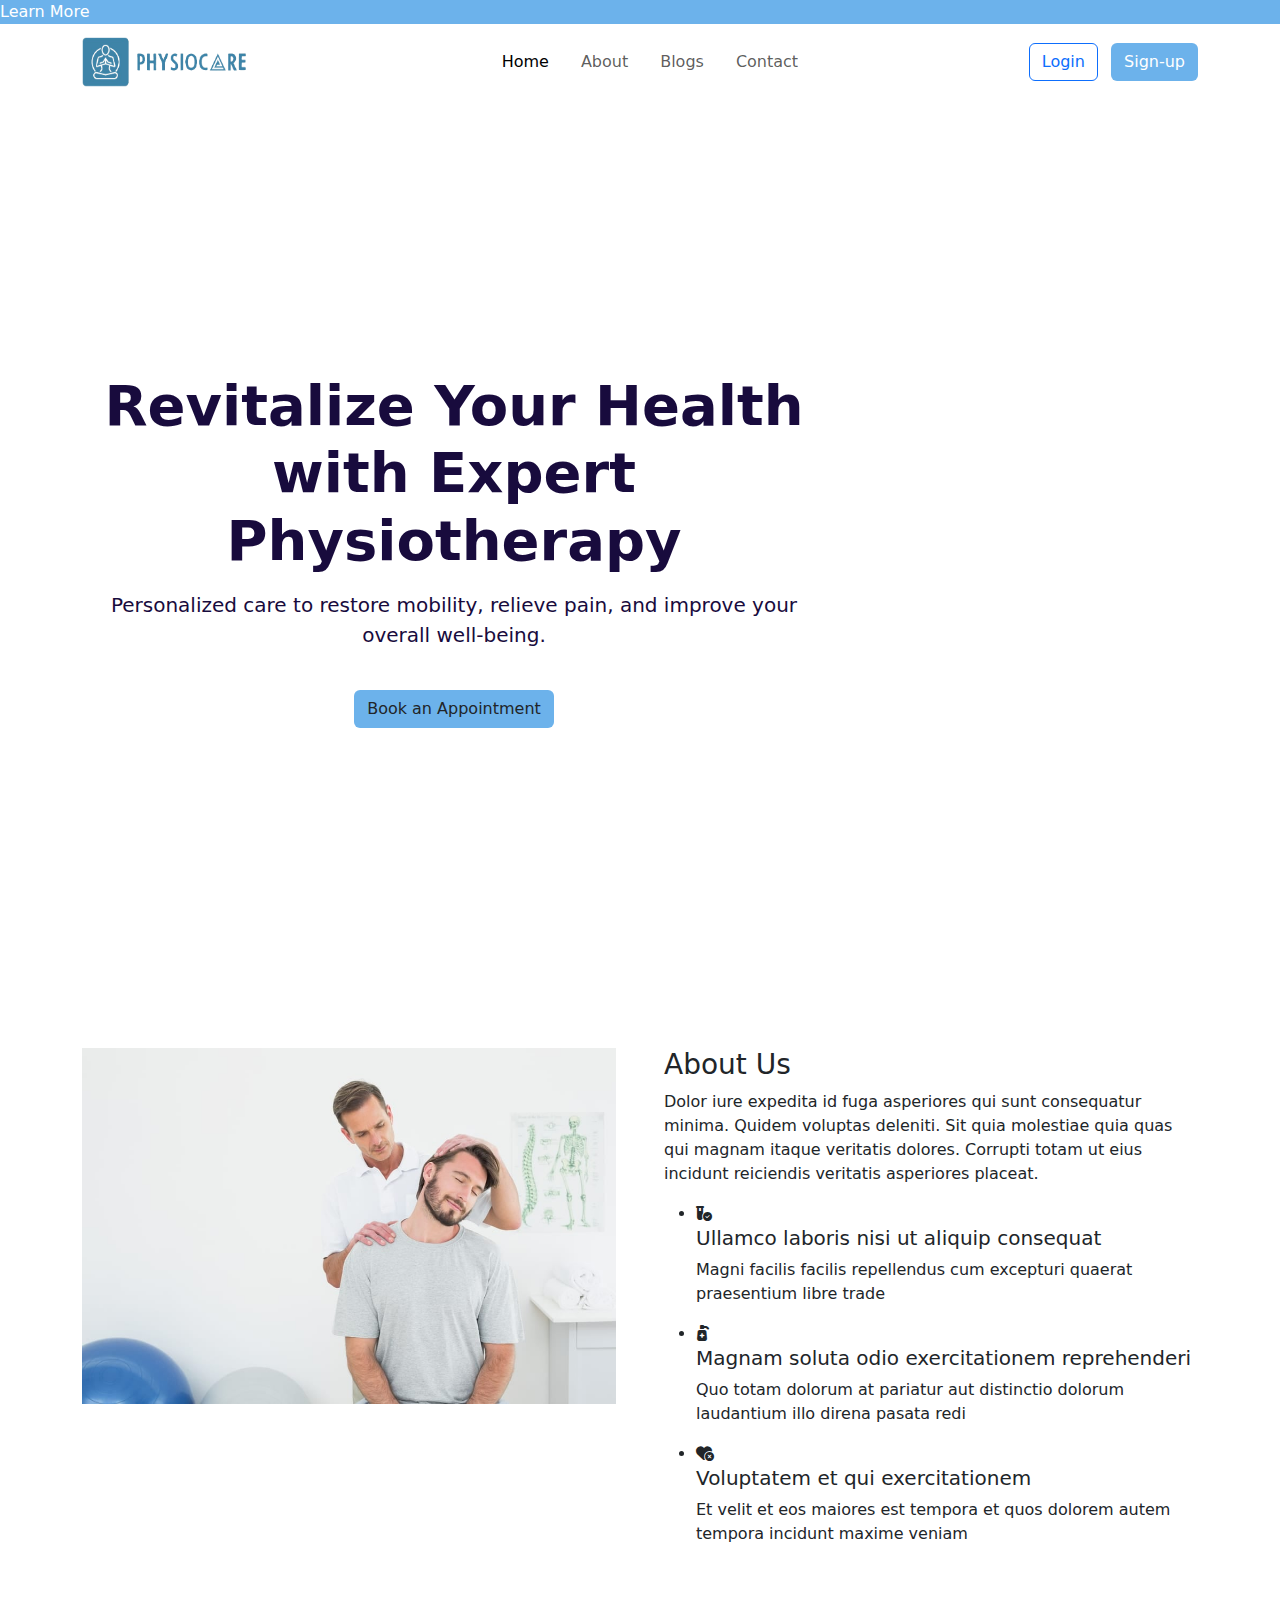
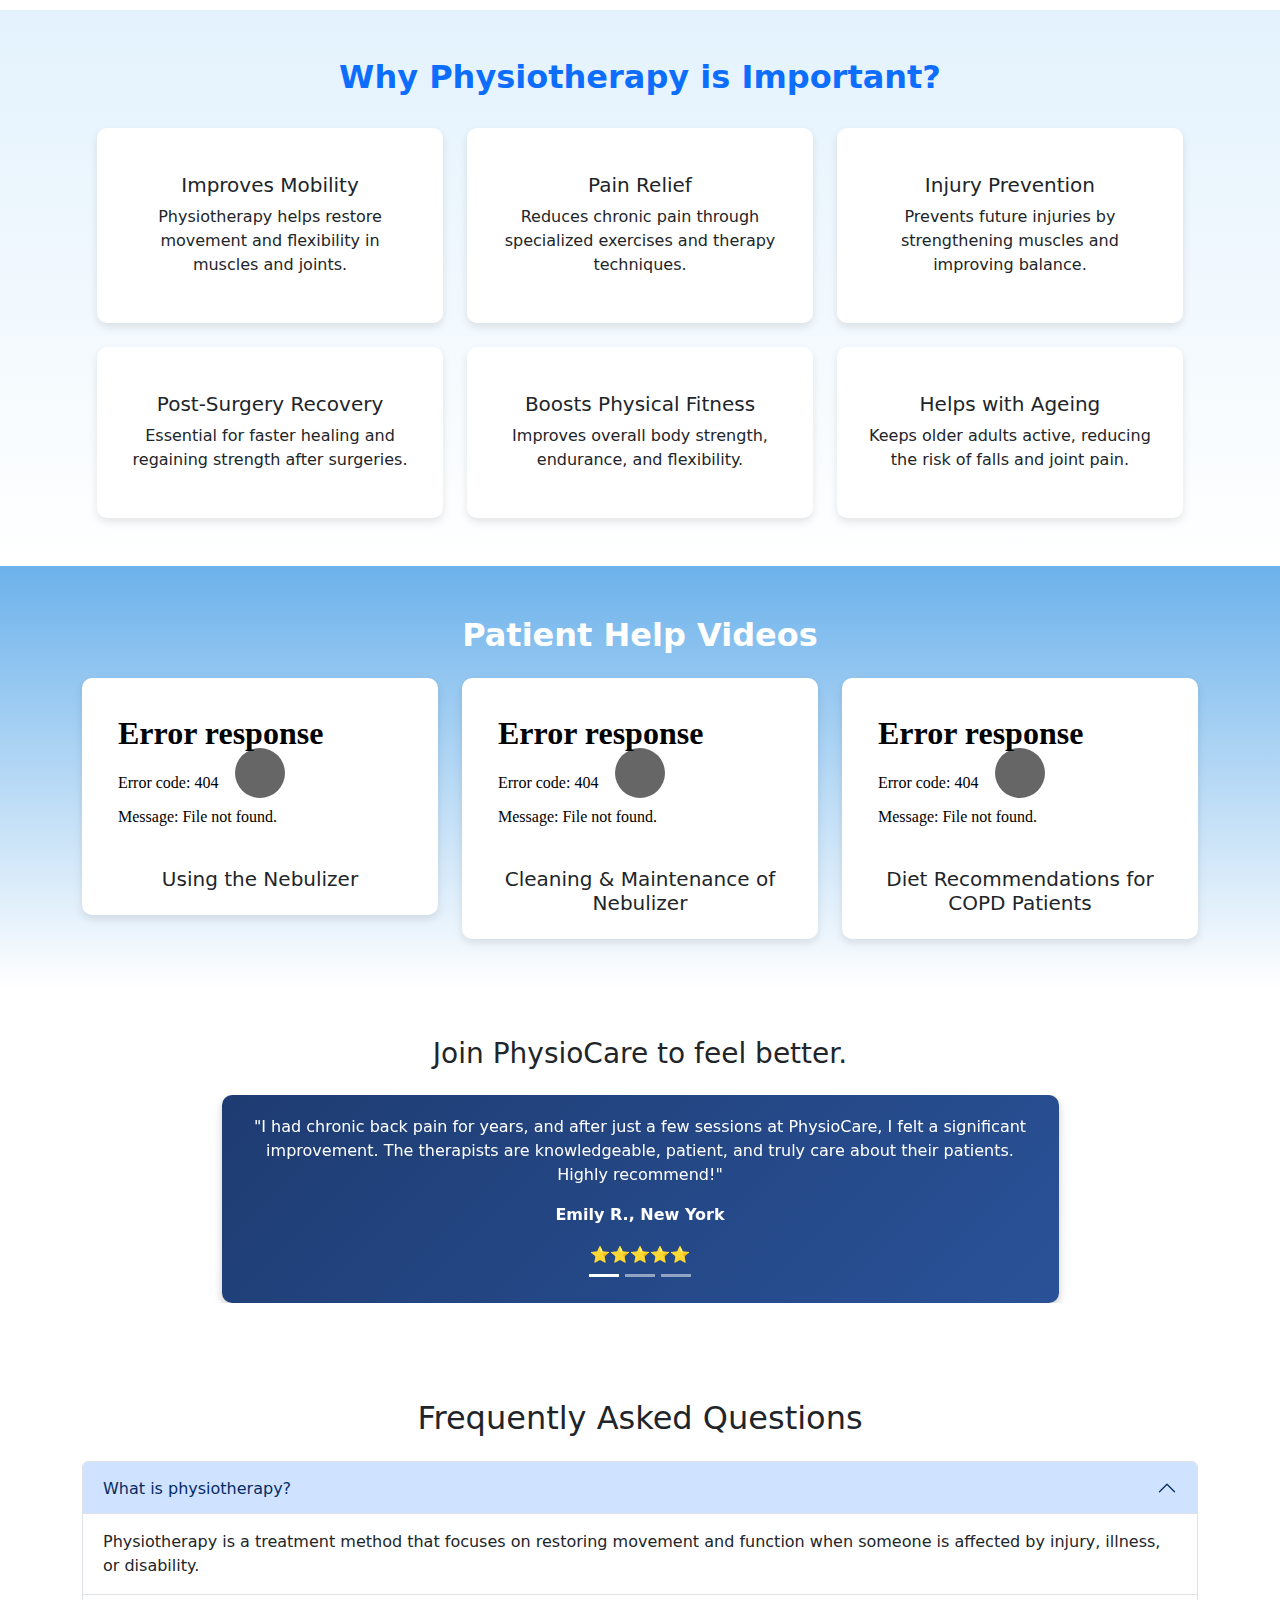
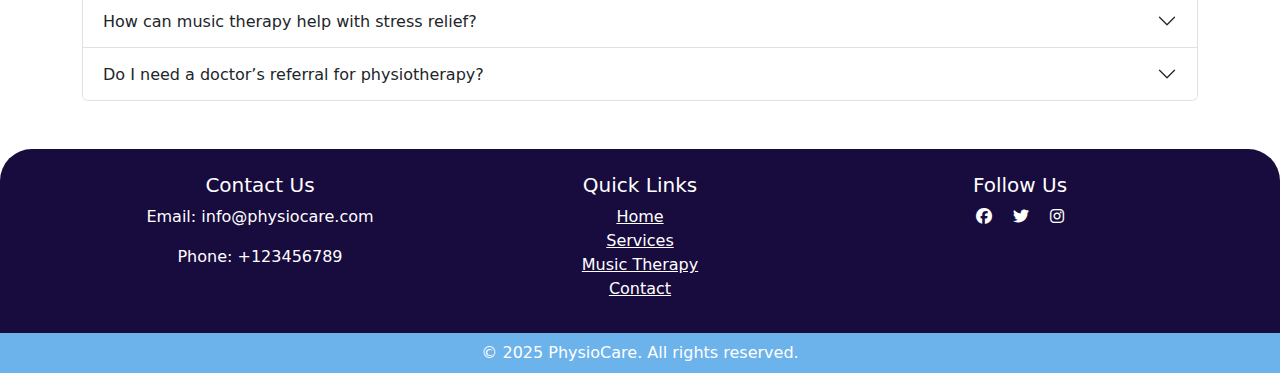
==== commit 35226ab8: "css link" ====
--- a/index.html
+++ b/index.html
@@ -9,7 +9,7 @@
   <link rel="stylesheet" href="https://cdnjs.cloudflare.com/ajax/libs/font-awesome/6.7.2/css/all.min.css"
     integrity="sha512-Evv84Mr4kqVGRNSgIGL/F/aIDqQb7xQ2vcrdIwxfjThSH8CSR7PBEakCr51Ck+w+/U6swU2Im1vVX0SVk9ABhg=="
     crossorigin="anonymous" referrerpolicy="no-referrer" />
-  <link rel="stylesheet" href="style/style.css">
+  <link rel="stylesheet" href="style.css">
 
 </head>
 
--- a/style.css
+++ b/style.css
@@ -0,0 +1,242 @@
+* {
+  margin: 0;
+  padding: 0;
+  box-sizing: border-box;
+}
+
+.blue-bg {
+  background-color: #6cb2eb;
+}
+
+.blue-text {
+  color: #180b3d;
+}
+
+@media screen and (min-width: 360px) {
+  section {
+    padding: 3rem 1.5rem;
+  }
+
+
+  /* Start Nav Bar */
+  .navbar-brand img {
+    width: 165px;
+    height: 50px;
+  }
+
+  /* End Nav Section */
+
+  /*Start Hero Section  */
+  .hero-section {
+    /* position: relative; */
+    background-image: url(../img/banner-bg.png);
+    background-size: cover;
+    height: 100vh;
+    display: flex;
+    align-items: center;
+    text-align: center;
+    color: white;
+  }
+
+  /* .hero-overlay {
+    position: absolute;
+    top: 0;
+    left: 0;
+    width: 100%;
+    height: 100%;
+    background: rgba(0, 0, 0, 0.6);
+  } */
+
+  .hero-content {
+    position: relative;
+    z-index: 2;
+  }
+
+  .btn-primary {
+    background-color: #007bff;
+    border: none;
+    padding: 12px 30px;
+    font-size: 18px;
+    transition: 0.3s;
+  }
+
+  .btn-primary:hover {
+    background-color: #0056b3;
+  }
+
+  /* End Hero Section */
+
+  /* Start About Section */
+  .infographic-section {
+    background: linear-gradient(to bottom, #e3f2fd, #ffffff);
+    text-align: center;
+  }
+
+  .infographic-card {
+    background: white;
+    border-radius: 10px;
+    padding: 30px;
+    box-shadow: 0 4px 8px rgba(0, 0, 0, 0.1);
+    transition: transform 0.3s ease-in-out;
+  }
+
+  .infographic-card:hover {
+    transform: scale(1.05);
+  }
+
+  .infographic-card i {
+    font-size: 50px;
+    color: #007bff;
+    margin-bottom: 15px;
+  }
+
+  /* End About Section */
+
+  /* Start video section  */
+  .video-section {
+    background: linear-gradient(to bottom, #6cb2eb, #ffffff);
+    padding: 50px 0;
+    text-align: center;
+  }
+
+  .video-card {
+    background: white;
+    border-radius: 10px;
+    overflow: hidden;
+    box-shadow: 0 4px 8px rgba(0, 0, 0, 0.1);
+    transition: transform 0.3s ease-in-out;
+  }
+
+  .video-card:hover {
+    transform: scale(1.05);
+  }
+
+  .video-card img {
+    width: 100%;
+    height: 200px;
+    object-fit: cover;
+    position: relative;
+  }
+
+  .video-overlay {
+    position: absolute;
+    top: 50%;
+    left: 50%;
+    transform: translate(-50%, -50%);
+    background: rgba(0, 0, 0, 0.6);
+    border-radius: 50%;
+    width: 50px;
+    height: 50px;
+    display: flex;
+    justify-content: center;
+    align-items: center;
+  }
+
+  .video-overlay i {
+    color: white;
+    font-size: 24px;
+  }
+
+  /* End Video Section */
+
+  /* Start Review Seaction */
+  .testimonial-card {
+    background: linear-gradient(135deg, #1e3c72, #2a5298);
+    color: white;
+    padding: 20px;
+    border-radius: 10px;
+    box-shadow: 0 4px 8px rgba(0, 0, 0, 0.2);
+  }
+
+  .carousel-indicators button {
+    background-color: gray;
+  }
+
+  /* End Review Section */
+
+  /* Start Footer Section */
+  footer {
+    background-color: #180b3d;
+  }
+
+  /* End Footer Section */
+
+}
+
+@media screen and (min-width: 768px) {
+  section {
+    padding: 3rem 2rem;
+  }
+}
+
+@media screen and (min-width: 1024px) {
+
+  /* Start Program Section */
+  .infographic-card {
+    width: 31%;
+  }
+
+  /* End Program Section */
+}
+
+@media screen and (min-width: 1366px) {
+  .home .container {
+    width: 1200px;
+
+  }
+
+  section {
+    padding: 4rem 0;
+  }
+
+  body {
+    background-color: grey;
+  }
+
+  .hero-section {
+    /* background: url('background.jpg') no-repeat center center/cover; */
+    height: 100vh;
+    display: flex;
+    align-items: center;
+    justify-content: center;
+    text-align: left;
+    color: white;
+    position: relative;
+    padding: 0 5%;
+  }
+
+  .hero-content {
+    max-width: 600px;
+  }
+
+  .hero-title {
+    font-size: 3rem;
+    font-weight: bold;
+  }
+
+  .hero-subtitle {
+    font-size: 1.5rem;
+    margin: 10px 0;
+  }
+
+  .btn-custom {
+    background-color: rgba(255, 255, 255, 0.2);
+    border: 2px solid white;
+    color: white;
+    padding: 10px 20px;
+    margin-right: 10px;
+    border-radius: 25px;
+    font-size: 1rem;
+    transition: 0.3s;
+  }
+
+  .btn-custom:hover {
+    background-color: white;
+    color: black;
+  }
+
+}
+
+@media screen and (min-width: 1900px) {
+  .home {}
+}
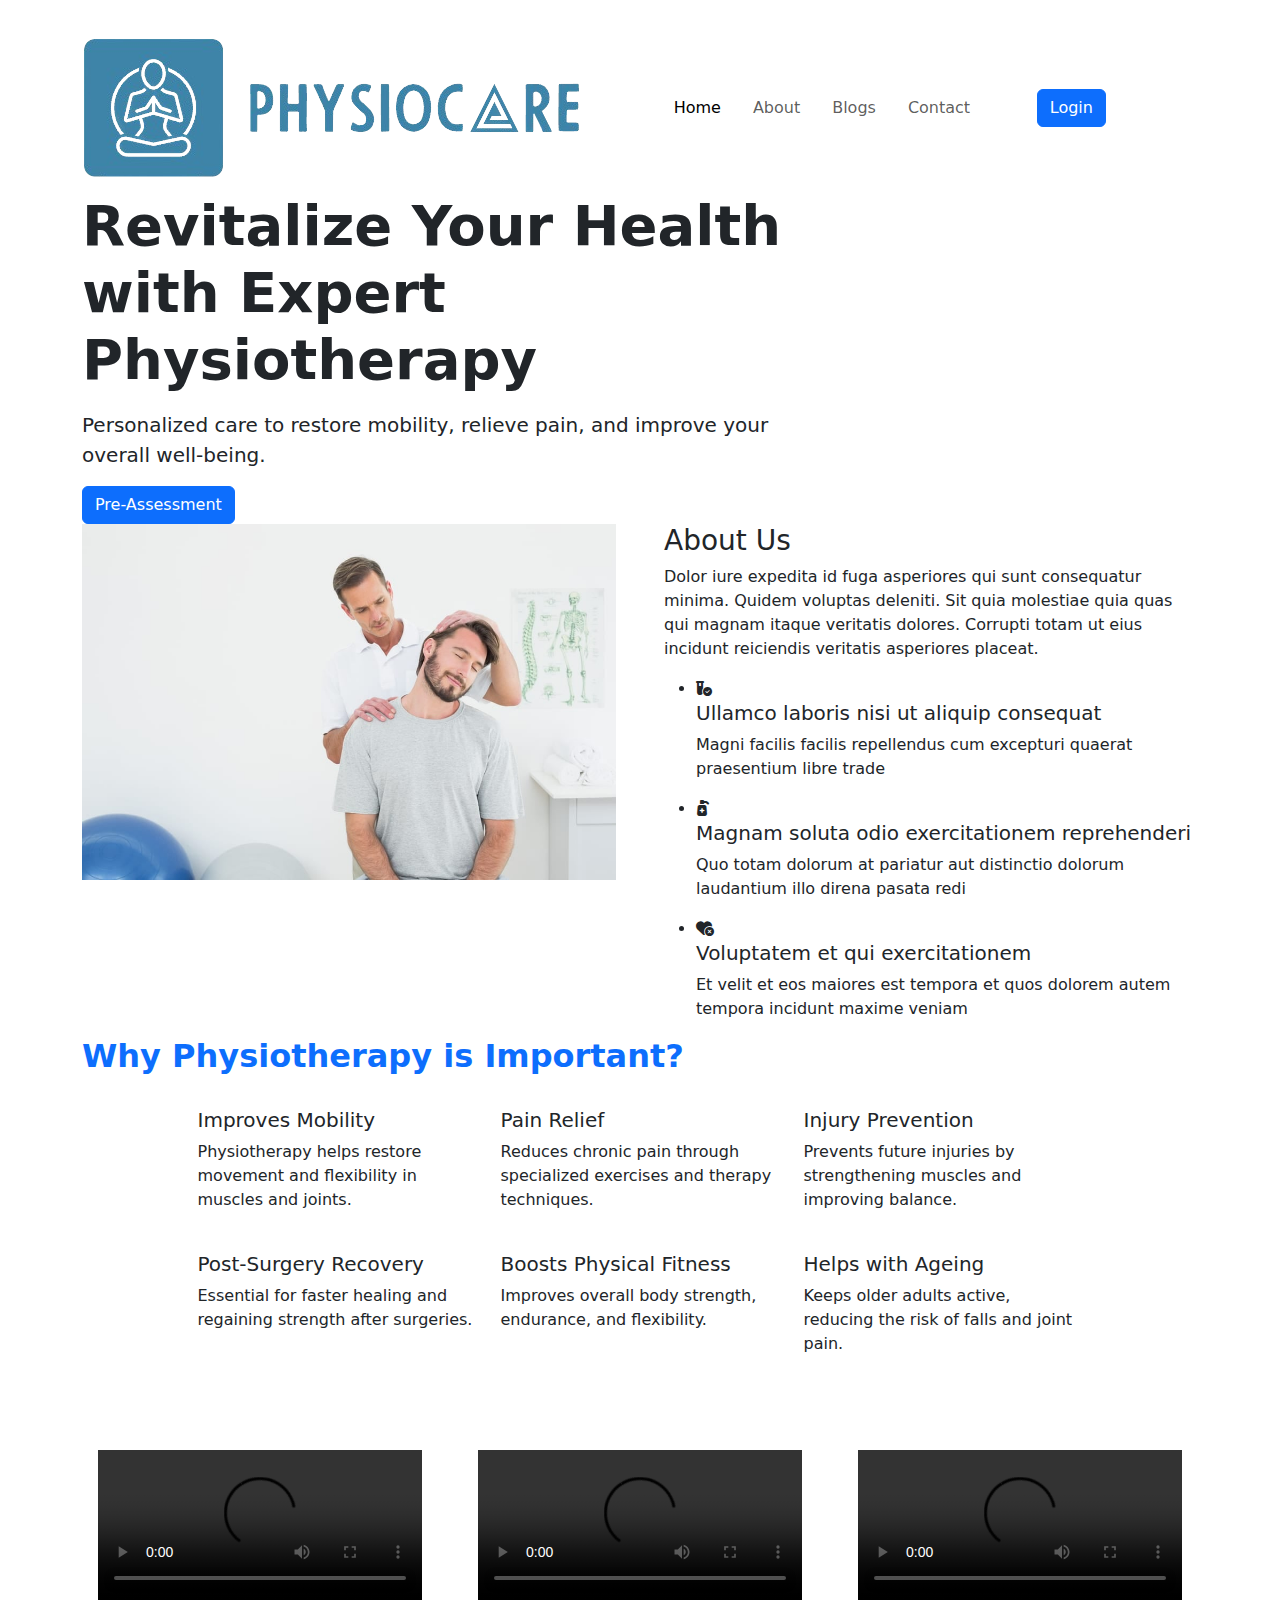
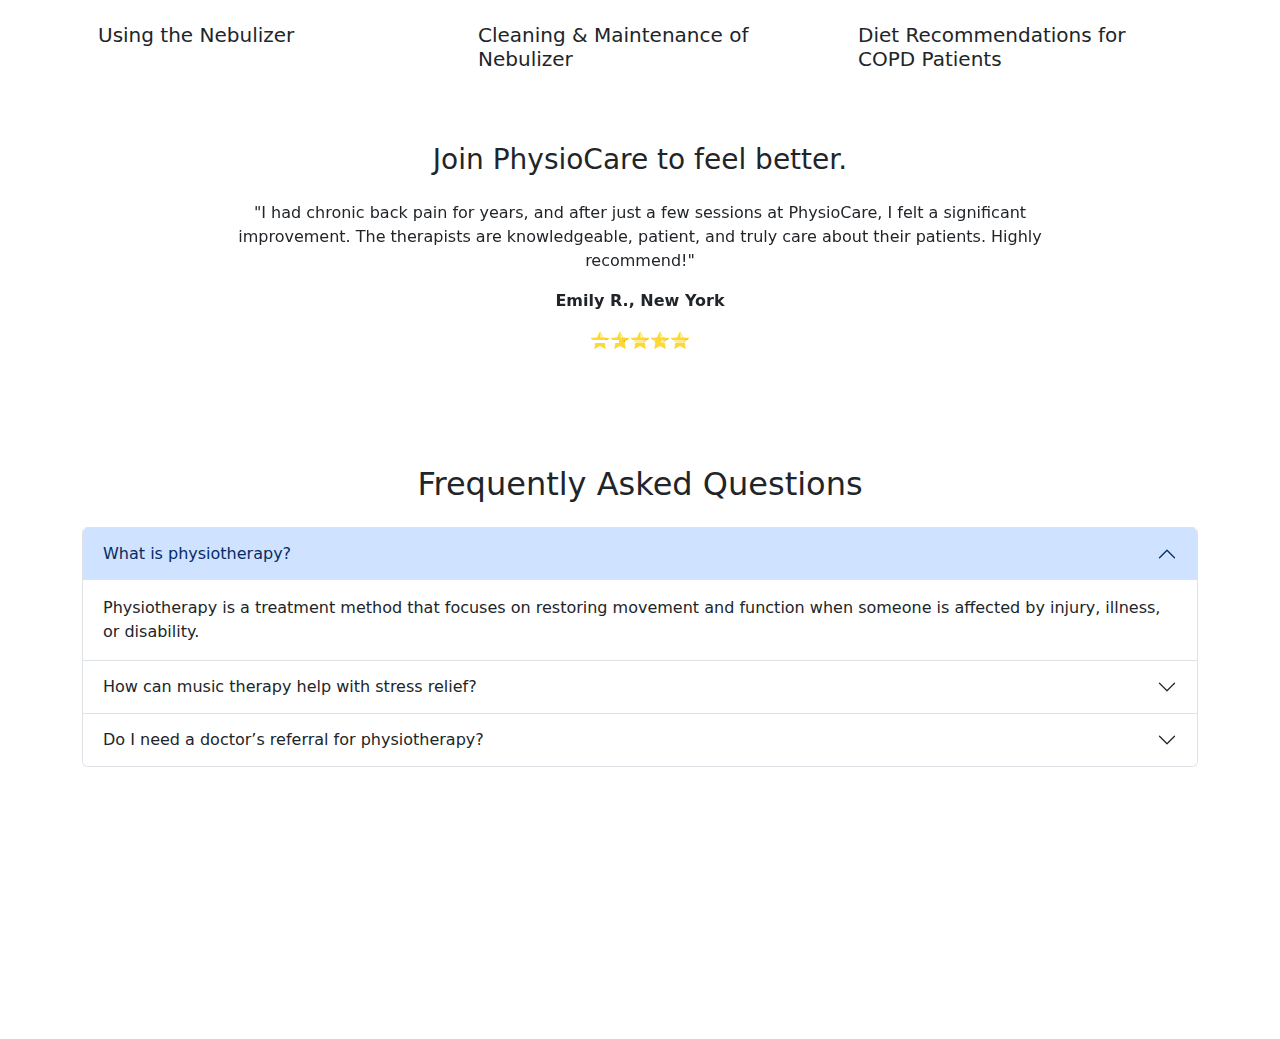
==== commit 18822902: "popup index.html" ====
--- a/index.html
+++ b/index.html
@@ -9,7 +9,7 @@
   <link rel="stylesheet" href="https://cdnjs.cloudflare.com/ajax/libs/font-awesome/6.7.2/css/all.min.css"
     integrity="sha512-Evv84Mr4kqVGRNSgIGL/F/aIDqQb7xQ2vcrdIwxfjThSH8CSR7PBEakCr51Ck+w+/U6swU2Im1vVX0SVk9ABhg=="
     crossorigin="anonymous" referrerpolicy="no-referrer" />
-  <link rel="stylesheet" href="style.css">
+  <link rel="stylesheet" href="style/style.css">
 
 </head>
 
@@ -56,7 +56,7 @@
             </ul>
 
             <div class="text-end ms-lg-auto">
-              <button type="button" class="btn btn-outline-primary me-2">Login</button>
+            <button type="button" class="btn btn-primary" data-bs-toggle="modal" data-bs-target="#loginModal">Login</button>
               <button type="button" class="btn blue-bg text-white">Sign-up</button>
             </div>
           </div>
@@ -74,7 +74,10 @@
             <h1 class="display-4 fw-bold blue-text">Revitalize Your Health with Expert Physiotherapy</h1>
             <p class="lead mt-3 blue-text">Personalized care to restore mobility, relieve pain, and improve your overall
               well-being.</p>
-            <a href="#services" class="btn mt-4 blue-bg">Book an Appointment</a>
+            <!-- Button to Open the Modal -->
+            <button type="button" class="btn btn-primary" data-bs-toggle="modal" data-bs-target="#preAssessmentModal">
+            Pre-Assessment
+            </button>
           </div>
         </div>
       </div>
@@ -185,9 +188,10 @@
           <div class="col-md-4">
             <div class="video-card p-3">
               <div class="position-relative">
-                <div class="embed-responsive embed-responsive-21by9">
-                  <iframe class="embed-responsive-item" src="/img/videoplayback.mp4"></iframe>
-                </div>
+              <video width="100%" height="100%" controls>
+                        <source src="img/testing.mp4" type="video/mp4">
+                        Your browser does not support the video tag.
+                    </video>
                 <div class="video-overlay">
                   <i class="bi bi-play-fill"></i>
                 </div>
@@ -199,9 +203,10 @@
           <div class="col-md-4">
             <div class="video-card p-3">
               <div class="position-relative">
-                <div class="embed-responsive embed-responsive-21by9">
-                  <iframe class="embed-responsive-item" src="/img/videoplayback.mp4"></iframe>
-                </div>
+              <video width="100%" height="100%" controls>
+                        <source src="img/testing.mp4" type="video/mp4">
+                        Your browser does not support the video tag.
+                    </video>
                 <div class="video-overlay">
                   <i class="bi bi-play-fill"></i>
                 </div>
@@ -213,9 +218,10 @@
           <div class="col-md-4">
             <div class="video-card p-3">
               <div class="position-relative">
-                <div class="embed-responsive embed-responsive-21by9">
-                  <iframe class="embed-responsive-item" src="/img/videoplayback.mp4"></iframe>
-                </div>
+              <video width="100%" height="100%" controls>
+                        <source src="img/testing.mp4" type="video/mp4">
+                        Your browser does not support the video tag.
+                    </video>
                 <div class="video-overlay">
                   <i class="bi bi-play-fill"></i>
                 </div>
@@ -227,9 +233,7 @@
       </div>
     </section>
 
-
     <!-- Start Review Section -->
-      
     <div class="container text-center my-5">
       <h3>Join PhysioCare to feel better.</h3>
       <div id="testimonialCarousel" class="carousel slide mt-4" data-bs-ride="carousel">
@@ -277,7 +281,6 @@
       </div>
   </div>
     <!-- End Review Section -->
-
 
     <!-- FAQ Section -->
     <section id="faq" class="container py-5">
@@ -360,6 +363,99 @@
       </div>
     </footer>
 
+    <!-- Start popUp's -->
+     <!-- Login Modal -->
+    <div class="modal fade" id="loginModal" tabindex="-1" aria-labelledby="loginModalLabel" aria-hidden="true">
+      <div class="modal-dialog">
+        <div class="modal-content">
+            <div class="modal-header">
+                <h5 class="modal-title" id="loginModalLabel">Login</h5>
+                <button type="button" class="btn-close" data-bs-dismiss="modal" aria-label="Close"></button>
+            </div>
+            <div class="modal-body">
+                <form action="login.php" method="POST">
+                    <div class="mb-3">
+                        <label for="email" class="form-label">Email</label>
+                        <input type="email" class="form-control" id="email" placeholder="Enter your email" required>
+                    </div>
+                    <div class="mb-3">
+                        <label for="password" class="form-label">Password</label>
+                        <input type="password" class="form-control" id="password" placeholder="Enter your password" required>
+                    </div>
+                    <div class="mb-3 form-check">
+                        <input type="checkbox" class="form-check-input" id="rememberMe">
+                        <label class="form-check-label" for="rememberMe">Remember Me</label>
+                    </div>
+                    <button type="submit" class="btn btn-success w-100">Login</button>
+                </form>
+            </div>
+            <div class="modal-footer">
+                <p class="text-center w-100">Don't have an account? <a href="#">Sign Up</a></p>
+            </div>
+        </div>
+    </div>
+  </div>
+  <!-- End Login Popup -->
+
+   <!-- Pre-Assessment Modal -->
+   <div class="modal fade" id="preAssessmentModal" tabindex="-1" aria-labelledby="preAssessmentLabel" aria-hidden="true">
+          <div class="modal-dialog">
+              <div class="modal-content">
+                  <div class="modal-header">
+                      <h5 class="modal-title" id="preAssessmentLabel">Pre-Assessment Form</h5>
+                      <button type="button" class="btn-close" data-bs-dismiss="modal" aria-label="Close"></button>
+                  </div>
+                  <div class="modal-body">
+                  <form>
+                        <div class="mb-3">
+                            <label for="name" class="form-label">Full Name</label>
+                            <input type="text" class="form-control" id="name" placeholder="Enter your full name" required>
+                        </div>
+                        <div class="mb-3">
+                            <label for="email" class="form-label">Email Address</label>
+                            <input type="email" class="form-control" id="email" placeholder="Enter your email" required>
+                        </div>
+                        <div class="mb-3">
+                            <label for="phone" class="form-label">Phone Number</label>
+                            <input type="tel" class="form-control" id="phone" placeholder="Enter your phone number" required>
+                        </div>
+                        <div class="mb-3">
+                            <label for="symptoms" class="form-label">Describe Your Symptoms</label>
+                            <textarea class="form-control" id="symptoms" rows="4" placeholder="Briefly describe your condition and symptoms" required></textarea>
+                        </div>
+                        <div class="mb-3">
+                            <label for="history" class="form-label">Medical History</label>
+                            <textarea class="form-control" id="history" rows="4" placeholder="List any previous injuries, surgeries, or medical conditions"></textarea>
+                        </div>
+                        <div class="mb-3">
+                            <label for="painLevel" class="form-label">Pain Level (1-10)</label>
+                            <input type="number" class="form-control" id="painLevel" min="1" max="10" placeholder="Rate your pain level" required>
+                        </div>
+                        <div class="mb-3">
+                            <label for="mobility" class="form-label">Mobility Issues</label>
+                            <select class="form-select" id="mobility" required>
+                                <option value="" disabled selected>Select an option</option>
+                                <option value="None">No mobility issues</option>
+                                <option value="Mild">Mild difficulty</option>
+                                <option value="Moderate">Moderate difficulty</option>
+                                <option value="Severe">Severe difficulty</option>
+                            </select>
+                        </div>
+                        <div class="mb-3">
+                            <label for="goal" class="form-label">What are your therapy goals?</label>
+                            <textarea class="form-control" id="goal" rows="3" placeholder="Describe your recovery goals"></textarea>
+                        </div>
+                        <button type="submit" class="btn btn-primary w-100">Submit Assessment</button>
+                    </form>
+                  </div>
+              </div>
+          </div>
+      </div>
+      <!-- End Pre-assesment-popup -->
+
+
+
+
   </main>
   <script src="main.js"></script>
   <script src="https://cdn.jsdelivr.net/npm/bootstrap@5.3.0/dist/js/bootstrap.bundle.min.js"></script>
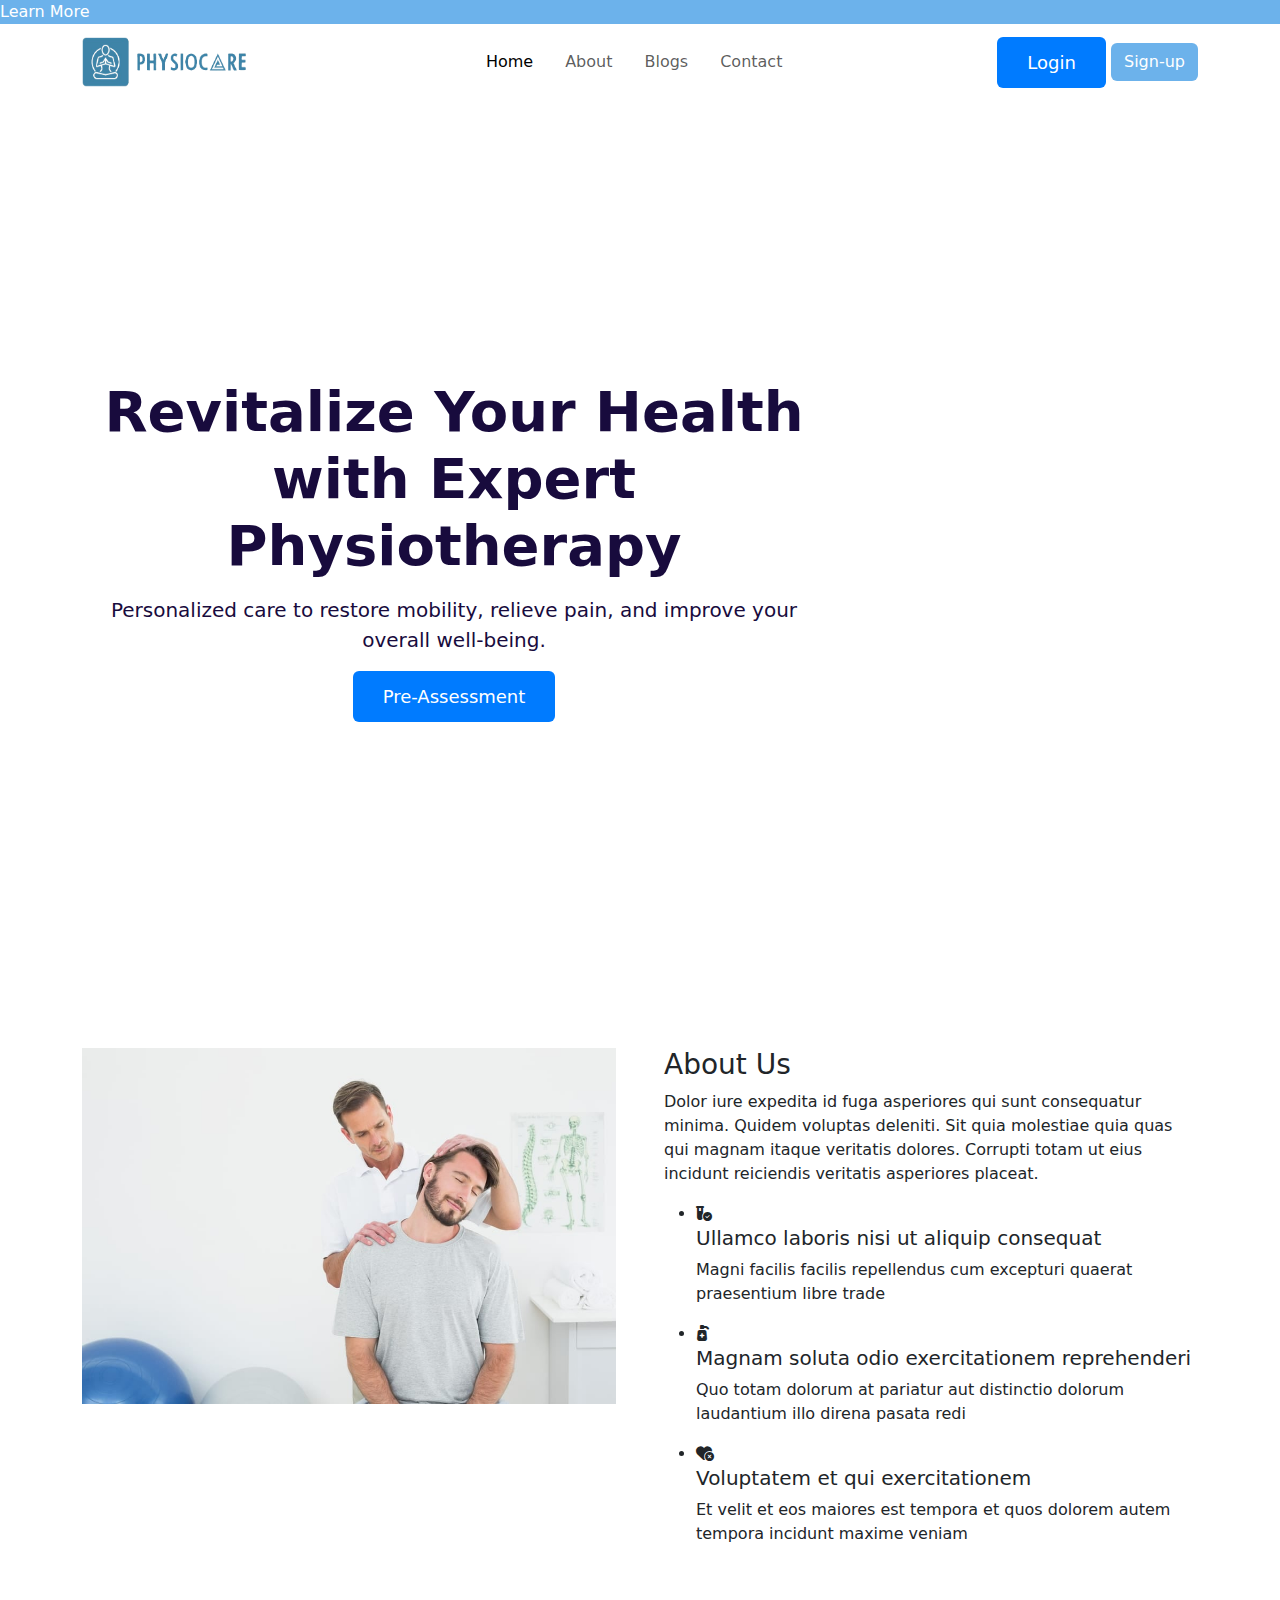
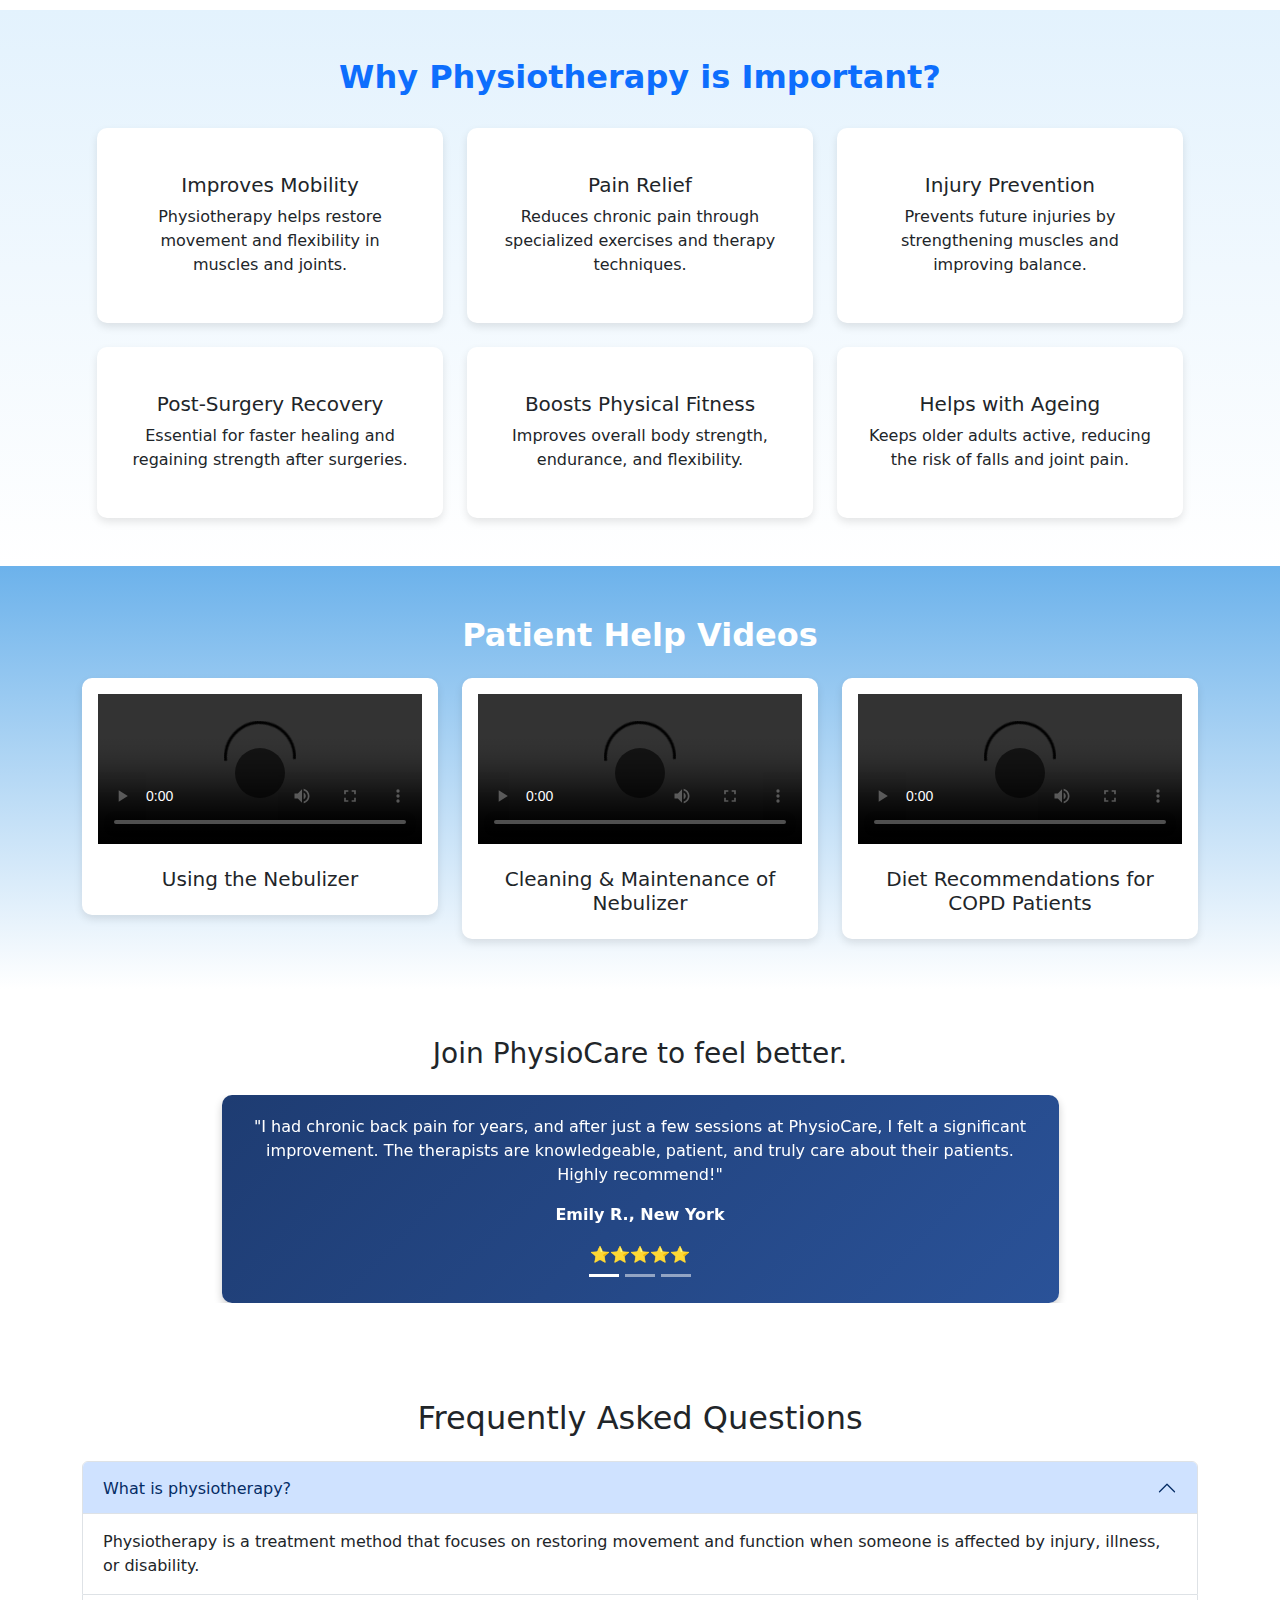
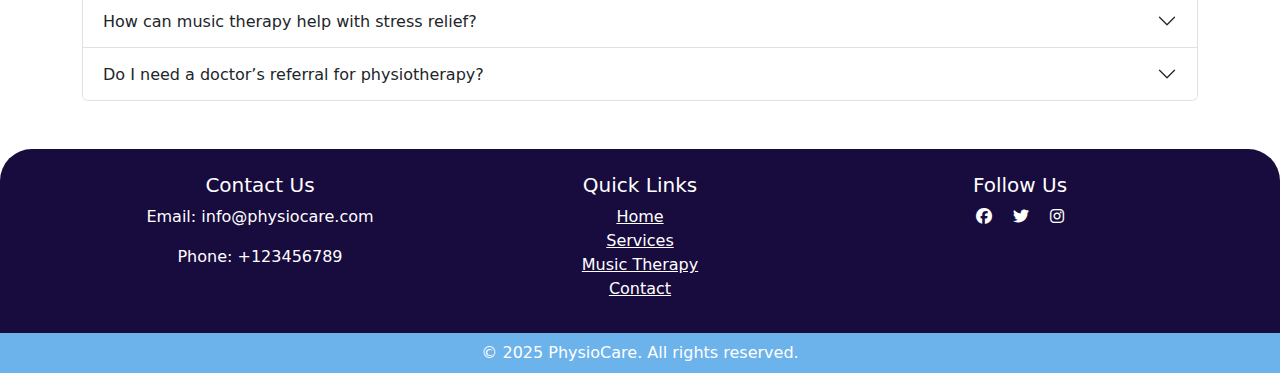
==== commit 7ec80004: "popup insert index.html" ====
--- a/index.html
+++ b/index.html
@@ -9,7 +9,7 @@
   <link rel="stylesheet" href="https://cdnjs.cloudflare.com/ajax/libs/font-awesome/6.7.2/css/all.min.css"
     integrity="sha512-Evv84Mr4kqVGRNSgIGL/F/aIDqQb7xQ2vcrdIwxfjThSH8CSR7PBEakCr51Ck+w+/U6swU2Im1vVX0SVk9ABhg=="
     crossorigin="anonymous" referrerpolicy="no-referrer" />
-  <link rel="stylesheet" href="style/style.css">
+  <link rel="stylesheet" href="style.css">
 
 </head>
 
--- a/style.css
+++ b/style.css
@@ -0,0 +1,254 @@
+* {
+  margin: 0;
+  padding: 0;
+  box-sizing: border-box;
+}
+
+.blue-bg {
+  background-color: #6cb2eb;
+}
+
+.blue-text {
+  color: #180b3d;
+}
+
+@media screen and (min-width: 360px) {
+  section {
+    padding: 3rem 1.5rem;
+  }
+
+
+  /* Start Nav Bar */
+  .navbar-brand img {
+    width: 165px;
+    height: 50px;
+  }
+
+  /* End Nav Section */
+
+  /*Start Hero Section  */
+  .hero-section {
+    /* position: relative; */
+    background-image: url(../img/The-background.png);
+    background-size: cover;
+    height: 100vh;
+    display: flex;
+    align-items: center;
+    text-align: center;
+    color: white;
+  }
+
+  /* .hero-overlay {
+    position: absolute;
+    top: 0;
+    left: 0;
+    width: 100%;
+    height: 100%;
+    background: rgba(0, 0, 0, 0.6);
+  } */
+
+  .hero-content {
+    position: relative;
+    z-index: 2;
+  }
+
+  .btn-primary {
+    background-color: #007bff;
+    border: none;
+    padding: 12px 30px;
+    font-size: 18px;
+    transition: 0.3s;
+  }
+
+  .btn-primary:hover {
+    background-color: #0056b3;
+  }
+
+  /* End Hero Section */
+
+  /* Start About Section */
+  .infographic-section {
+    background: linear-gradient(to bottom, #e3f2fd, #ffffff);
+    text-align: center;
+  }
+
+  .infographic-card {
+    background: white;
+    border-radius: 10px;
+    padding: 30px;
+    box-shadow: 0 4px 8px rgba(0, 0, 0, 0.1);
+    transition: transform 0.3s ease-in-out;
+  }
+
+  .infographic-card:hover {
+    transform: scale(1.05);
+  }
+
+  .infographic-card i {
+    font-size: 50px;
+    color: #007bff;
+    margin-bottom: 15px;
+  }
+
+  /* End About Section */
+
+  /* Start video section  */
+  .video-section {
+    background: linear-gradient(to bottom, #6cb2eb, #ffffff);
+    padding: 50px 0;
+    text-align: center;
+  }
+
+  .video-card {
+    background: white;
+    border-radius: 10px;
+    overflow: hidden;
+    box-shadow: 0 4px 8px rgba(0, 0, 0, 0.1);
+    transition: transform 0.3s ease-in-out;
+  }
+
+  .video-card:hover {
+    transform: scale(1.05);
+  }
+
+  .video-card img {
+    width: 100%;
+    height: 200px;
+    object-fit: cover;
+    position: relative;
+  }
+
+  .video-overlay {
+    position: absolute;
+    top: 50%;
+    left: 50%;
+    transform: translate(-50%, -50%);
+    background: rgba(0, 0, 0, 0.6);
+    border-radius: 50%;
+    width: 50px;
+    height: 50px;
+    display: flex;
+    justify-content: center;
+    align-items: center;
+  }
+
+  .video-overlay i {
+    color: white;
+    font-size: 24px;
+  }
+   .contact-section {
+            padding: 50px 0;
+        }
+        .contact-icon {
+            width: 15px;
+            height: 15px;
+            background-color: red;
+            border-radius: 50%;
+            display: inline-block;
+            margin-right: 10px;
+        }
+        .map-container, .video-container {
+            width: 100%;
+            height: 300px;
+            border-radius: 10px;
+            overflow: hidden;
+        }
+  /* End Video Section */
+
+  /* Start Review Seaction */
+  .testimonial-card {
+    background: linear-gradient(135deg, #1e3c72, #2a5298);
+    color: white;
+    padding: 20px;
+    border-radius: 10px;
+    box-shadow: 0 4px 8px rgba(0, 0, 0, 0.2);
+  }
+
+  .carousel-indicators button {
+    background-color: gray;
+  }
+
+  /* End Review Section */
+
+  /* Start Footer Section */
+  footer {
+    background-color: #180b3d;
+  }
+
+  /* End Footer Section */
+
+}
+
+@media screen and (min-width: 768px) {
+  section {
+    padding: 3rem 2rem;
+  }
+}
+
+@media screen and (min-width: 1024px) {
+
+  /* Start Program Section */
+  .infographic-card {
+    width: 31%;
+  }
+
+  /* End Program Section */
+}
+
+@media screen and (min-width: 1366px) {
+  .home .container {
+    width: 1200px;
+
+  }
+
+  section {
+    padding: 4rem 0;
+  }
+
+  body {
+    background-color: grey;
+  }
+
+  .hero-section {
+    /* background: url('background.jpg') no-repeat center center/cover; */
+    height: 100vh;
+    display: flex;
+    align-items: center;
+    justify-content: center;
+    text-align: left;
+    color: white;
+    position: relative;
+    padding: 0 5%;
+  }
+
+  .hero-content {
+    max-width: 600px;
+  }
+
+  .hero-title {
+    font-size: 3rem;
+    font-weight: bold;
+  }
+
+  .hero-subtitle {
+    font-size: 1.5rem;
+    margin: 10px 0;
+  }
+
+  .btn-custom {
+    background-color: rgba(255, 255, 255, 0.2);
+    border: 2px solid white;
+    color: white;
+    padding: 10px 20px;
+    margin-right: 10px;
+    border-radius: 25px;
+    font-size: 1rem;
+    transition: 0.3s;
+  }
+
+  .btn-custom:hover {
+    background-color: white;
+    color: black;
+  }
+
+}
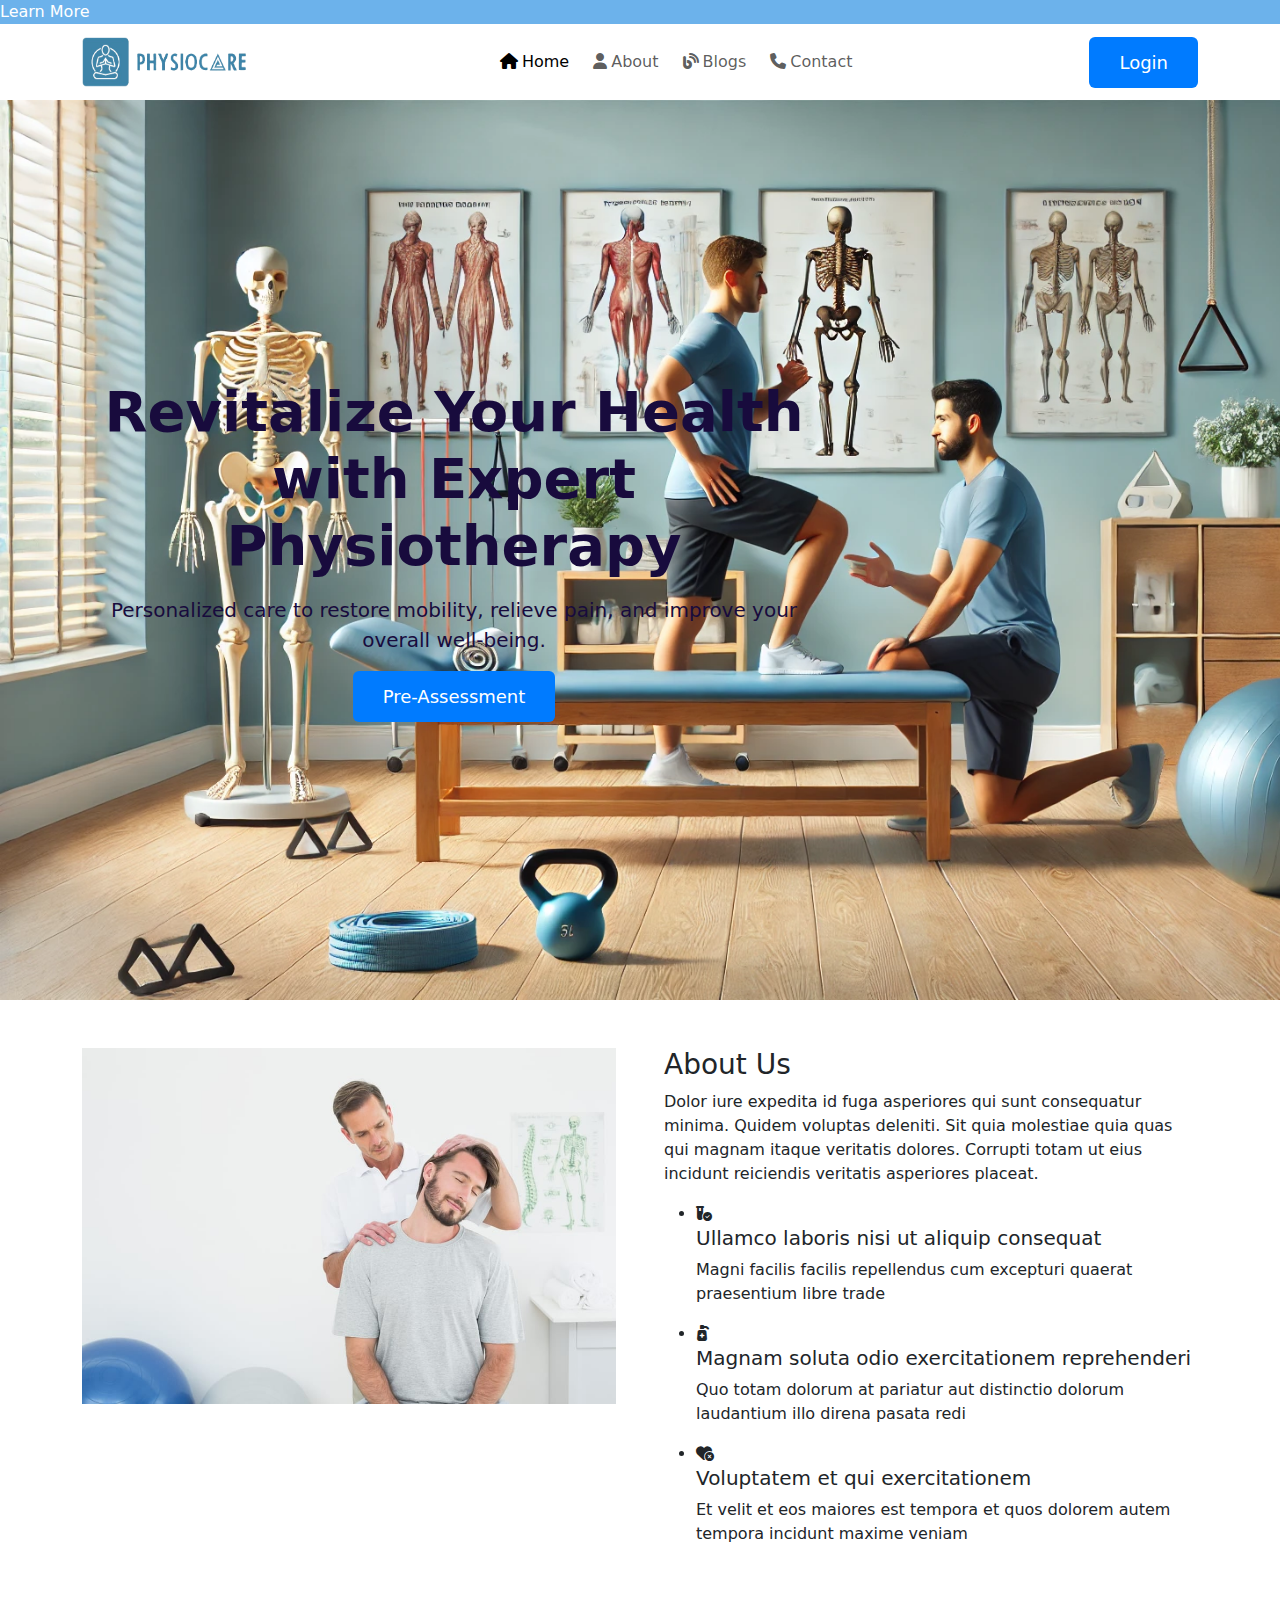
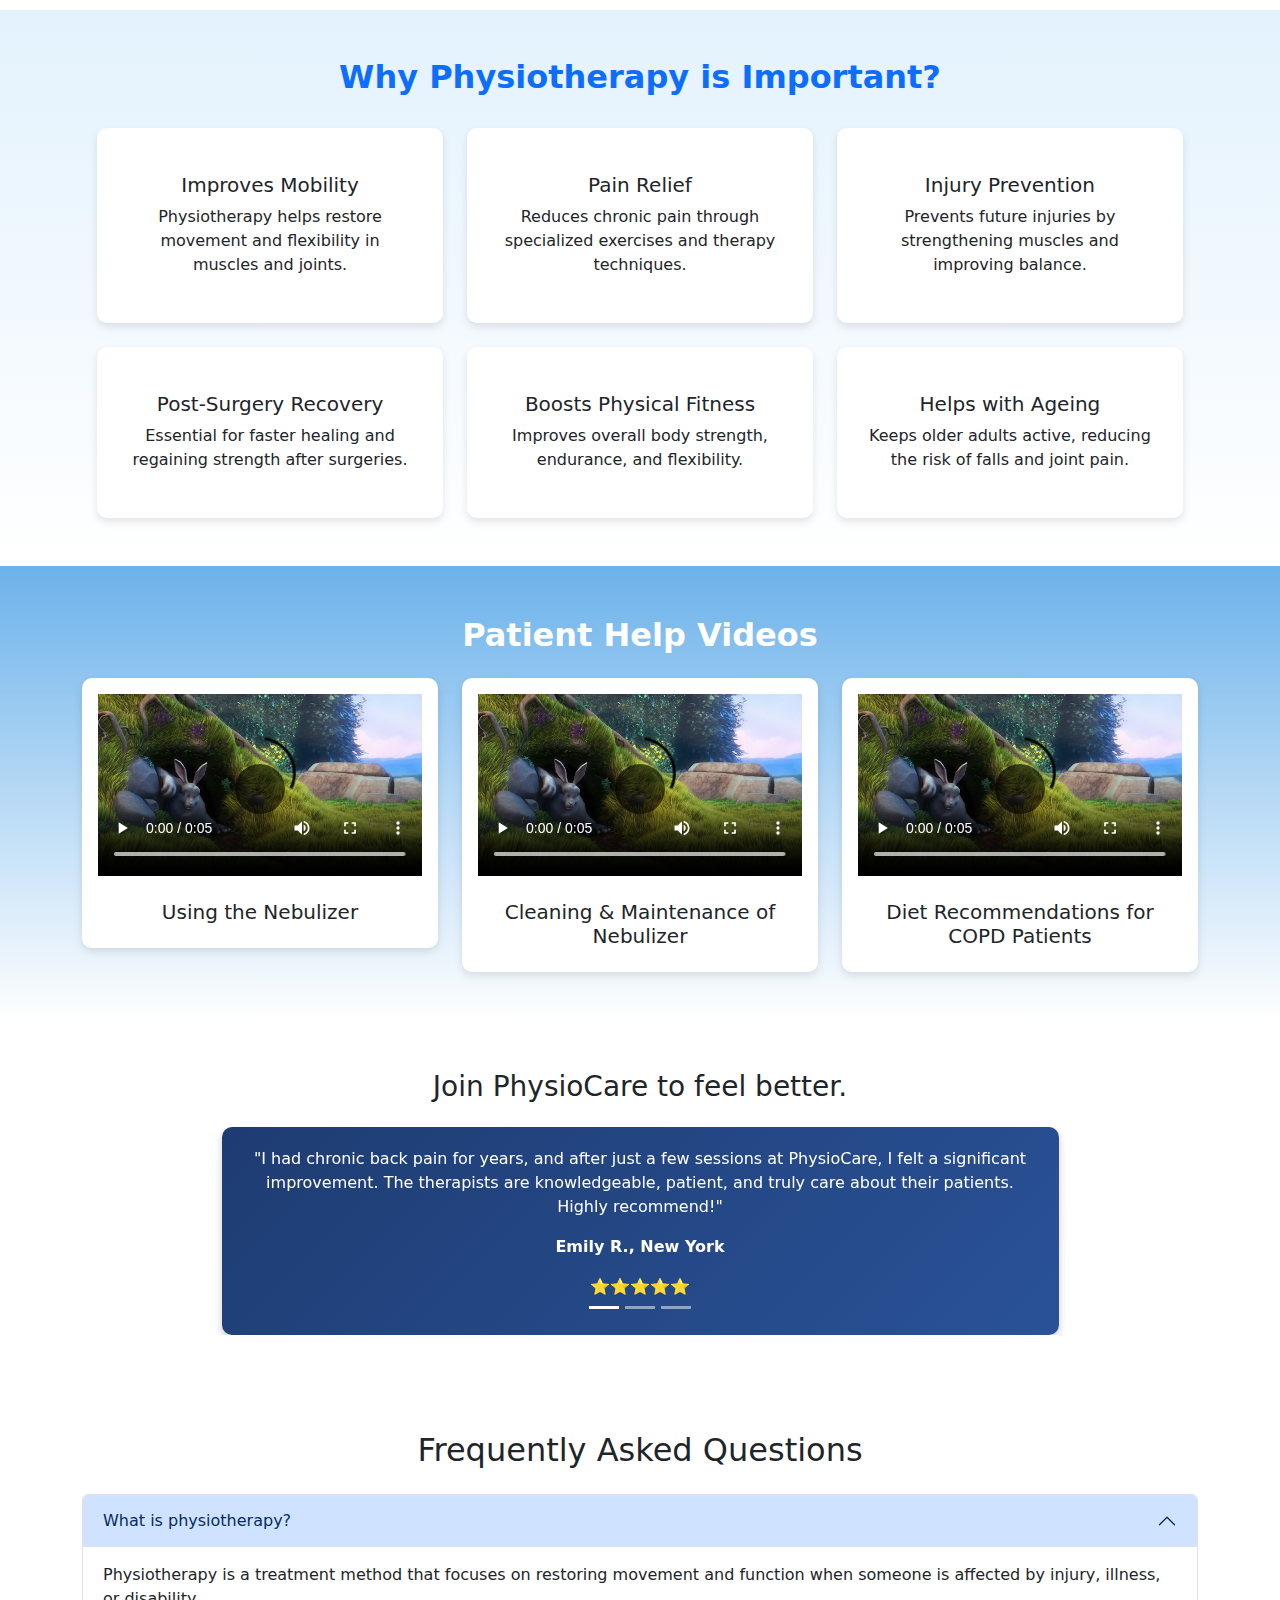
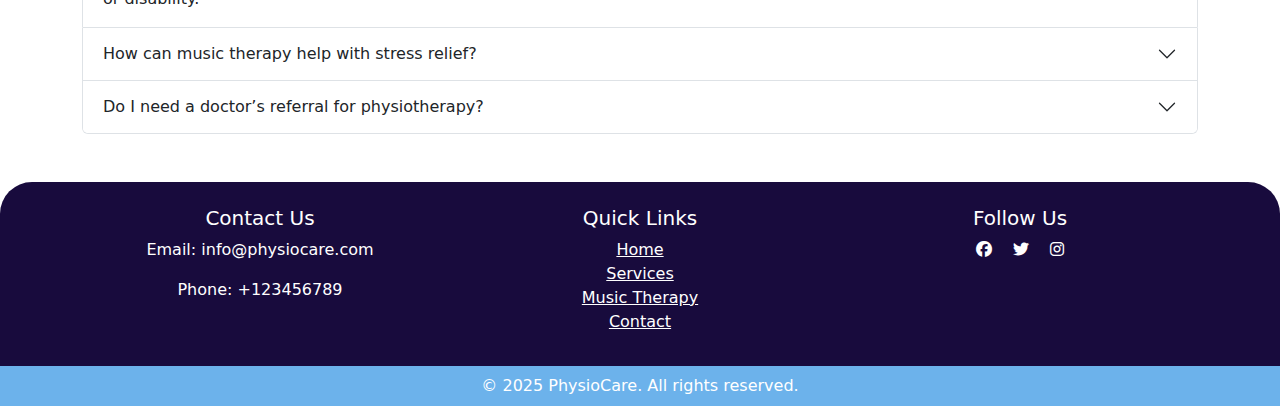
==== commit b45f468f: "Update index.html" ====
--- a/index.html
+++ b/index.html
@@ -5,10 +5,11 @@
   <meta charset="UTF-8">
   <meta name="viewport" content="width=device-width, initial-scale=1.0">
   <title>Physiotherapy & Music Therapy</title>
+  <!-- Bootstrap link -->
   <link rel="stylesheet" href="https://cdn.jsdelivr.net/npm/bootstrap@5.3.0/dist/css/bootstrap.min.css">
-  <link rel="stylesheet" href="https://cdnjs.cloudflare.com/ajax/libs/font-awesome/6.7.2/css/all.min.css"
-    integrity="sha512-Evv84Mr4kqVGRNSgIGL/F/aIDqQb7xQ2vcrdIwxfjThSH8CSR7PBEakCr51Ck+w+/U6swU2Im1vVX0SVk9ABhg=="
-    crossorigin="anonymous" referrerpolicy="no-referrer" />
+  <!-- font awesome link -->
+  <link rel="stylesheet" href="https://cdnjs.cloudflare.com/ajax/libs/font-awesome/6.7.2/css/all.min.css" integrity="sha512-Evv84Mr4kqVGRNSgIGL/F/aIDqQb7xQ2vcrdIwxfjThSH8CSR7PBEakCr51Ck+w+/U6swU2Im1vVX0SVk9ABhg==" crossorigin="anonymous" referrerpolicy="no-referrer" />
+  <!-- Style css link -->
   <link rel="stylesheet" href="style.css">
 
 </head>
@@ -31,16 +32,16 @@
           <div class="collapse navbar-collapse" id="navbarNav">
             <ul class="navbar-nav ms-md-auto gap-2">
               <li class="nav-item rounded">
-                <a class="nav-link active" aria-current="page" href="index.html"><i class="bi bi-house-fill me-2"></i>Home</a>
+                <a class="nav-link active" aria-current="page" href="index.html"><i class="fa-solid fa-house me-1"></i>Home</a>
               </li>
               <li class="nav-item rounded">
-                <a class="nav-link" href="#"><i class="bi bi-people-fill me-2"></i>About</a>
+                <a class="nav-link" href="#"><i class="fa-solid fa-user me-1"></i></i>About</a>
               </li>
               <li class="nav-item rounded">
-                <a class="nav-link" href="#"><i class="bi bi-telephone-fill me-2"></i>Blogs</a>
+                <a class="nav-link" href="#"><i class="fa-solid fa-blog me-1"></i>Blogs</a>
               </li>
               <li class="nav-item rounded">
-                <a class="nav-link" href="contact.html"><i class="bi bi-telephone-fill me-2"></i>Contact</a>
+                <a class="nav-link" href="contact.php"><i class="fa-solid fa-phone me-1"></i>Contact</a>
               </li>
               <!-- <li class="nav-item dropdown rounded">
                     <a class="nav-link dropdown-toggle" href="#" id="navbarDropdown" role="button" data-bs-toggle="dropdown" aria-expanded="false"><i class="bi bi-person-fill me-2"></i>Profile</a>
@@ -57,7 +58,8 @@
 
             <div class="text-end ms-lg-auto">
             <button type="button" class="btn btn-primary" data-bs-toggle="modal" data-bs-target="#loginModal">Login</button>
-              <button type="button" class="btn blue-bg text-white">Sign-up</button>
+            <!-- <button type="button" class="btn btn-primary" data-bs-toggle="modal" data-bs-target="#signupModal">Sign Up</button> -->
+           
             </div>
           </div>
         </div>
@@ -364,8 +366,87 @@
     </footer>
 
     <!-- Start popUp's -->
+     <!-- Sign Up Modal -->
+<div class="modal fade" id="signupModal" tabindex="-1" aria-labelledby="signupModalLabel" aria-hidden="true">
+    <div class="modal-dialog">
+        <div class="modal-content">
+            <div class="modal-header">
+                <h5 class="modal-title" id="signupModalLabel">Sign Up</h5>
+                <button type="button" class="btn-close" data-bs-dismiss="modal" aria-label="Close"></button>
+            </div>
+            <div class="modal-body">
+                <form action="signup.php" method="POST">
+                    <div class="mb-3">
+                        <label for="name" class="form-label">Full Name</label>
+                        <input type="text" class="form-control" name="name" id="name" placeholder="Enter your full name" required>
+                    </div>
+                    <div class="mb-3">
+                        <label for="email" class="form-label">Email</label>
+                        <input type="email" class="form-control" name="email" id="email" placeholder="Enter your email" required>
+                    </div>
+                    <div class="mb-3">
+                        <label for="password" class="form-label">Password</label>
+                        <input type="password" class="form-control" name="password" id="password" placeholder="Create a password" required>
+                    </div>
+                    <div class="mb-3">
+                        <label for="confirmPassword" class="form-label">Confirm Password</label>
+                        <input type="password" class="form-control" name="confirm_password" id="confirmPassword" placeholder="Re-enter password" required>
+                    </div>
+                    <button type="submit" class="btn btn-success w-100">Sign Up</button>
+                </form>
+            </div>
+            <div class="modal-footer">
+                <p class="text-center w-100">Already have an account? 
+                    <a href="#" data-bs-toggle="modal" data-bs-target="#loginModal">Login</a>
+                </p>
+            </div>
+        </div>
+    </div>
+</div>
+<!-- End Sign up Model -->
+
+<!-- Login Modal -->
+<div class="modal fade" id="loginModal" tabindex="-1" aria-labelledby="loginModalLabel" aria-hidden="true">
+    <div class="modal-dialog">
+        <div class="modal-content">
+            <div class="modal-header">
+                <h5 class="modal-title" id="loginModalLabel">Login</h5>
+                <button type="button" class="btn-close" data-bs-dismiss="modal" aria-label="Close"></button>
+            </div>
+            <div class="modal-body">
+                <form action="login.php" method="POST" onsubmit="return validateLoginForm()">
+                    <div class="mb-3">
+                        <label for="email" class="form-label">Email</label>
+                        <input type="email" class="form-control" id="email" name="email" placeholder="Enter your email" required>
+                        <small id="emailError" class="text-danger"></small>
+                    </div>
+                    <div class="mb-3">
+                        <label for="password" class="form-label">Password</label>
+                        <input type="password" class="form-control" id="password" name="password" placeholder="Enter your password" required>
+                        <small id="passwordError" class="text-danger"></small>
+                    </div>
+                    <div class="mb-3 form-check">
+                        <input type="checkbox" class="form-check-input" id="rememberMe">
+                        <label class="form-check-label" for="rememberMe">Remember Me</label>
+                    </div>
+                    <button type="submit" class="btn btn-success w-100">Login</button>
+                </form>
+            </div>
+            <div class="modal-footer">
+                <p class="text-center w-100">
+                    Don't have an account? <a href="#" data-bs-toggle="modal" data-bs-target="#signupModal">Sign up</a>
+                </p>
+                <p class="text-center w-100">
+                    <a href="#" data-bs-toggle="modal" data-bs-target="#forgotPasswordModal">Forgot Password?</a>
+                </p>
+            </div>
+        </div>
+    </div>
+</div>
+<!-- End Login Popup -->
+
      <!-- Login Modal -->
-    <div class="modal fade" id="loginModal" tabindex="-1" aria-labelledby="loginModalLabel" aria-hidden="true">
+    <!-- <div class="modal fade" id="loginModal" tabindex="-1" aria-labelledby="loginModalLabel" aria-hidden="true">
       <div class="modal-dialog">
         <div class="modal-content">
             <div class="modal-header">
@@ -390,12 +471,17 @@
                 </form>
             </div>
             <div class="modal-footer">
-                <p class="text-center w-100">Don't have an account? <a href="#">Sign Up</a></p>
+                <p class="text-center w-100">Don't have an account? <a href="#" data-bs-toggle="modal" data-bs-target="#signupModal">Sign up</a></p>
+                <p class="text-center w-100">
+                         <a href="#" data-bs-toggle="modal" data-bs-target="#forgotPasswordModal">Forgot Password?</a></p>
             </div>
         </div>
     </div>
-  </div>
+  </div> -->
   <!-- End Login Popup -->
+
+
+
 
    <!-- Pre-Assessment Modal -->
    <div class="modal fade" id="preAssessmentModal" tabindex="-1" aria-labelledby="preAssessmentLabel" aria-hidden="true">
--- a/style.css
+++ b/style.css
@@ -7,7 +7,9 @@
 .blue-bg {
   background-color: #6cb2eb;
 }
-
+.bg-dark-blue{
+  background-color: #180b3d;
+}
 .blue-text {
   color: #180b3d;
 }
@@ -205,9 +207,9 @@
     padding: 4rem 0;
   }
 
-  body {
+  /* body {
     background-color: grey;
-  }
+  } */
 
   .hero-section {
     /* background: url('background.jpg') no-repeat center center/cover; */
@@ -252,3 +254,7 @@
   }
 
 }
+
+@media screen and (min-width: 1900px) {
+  .home {}
+}
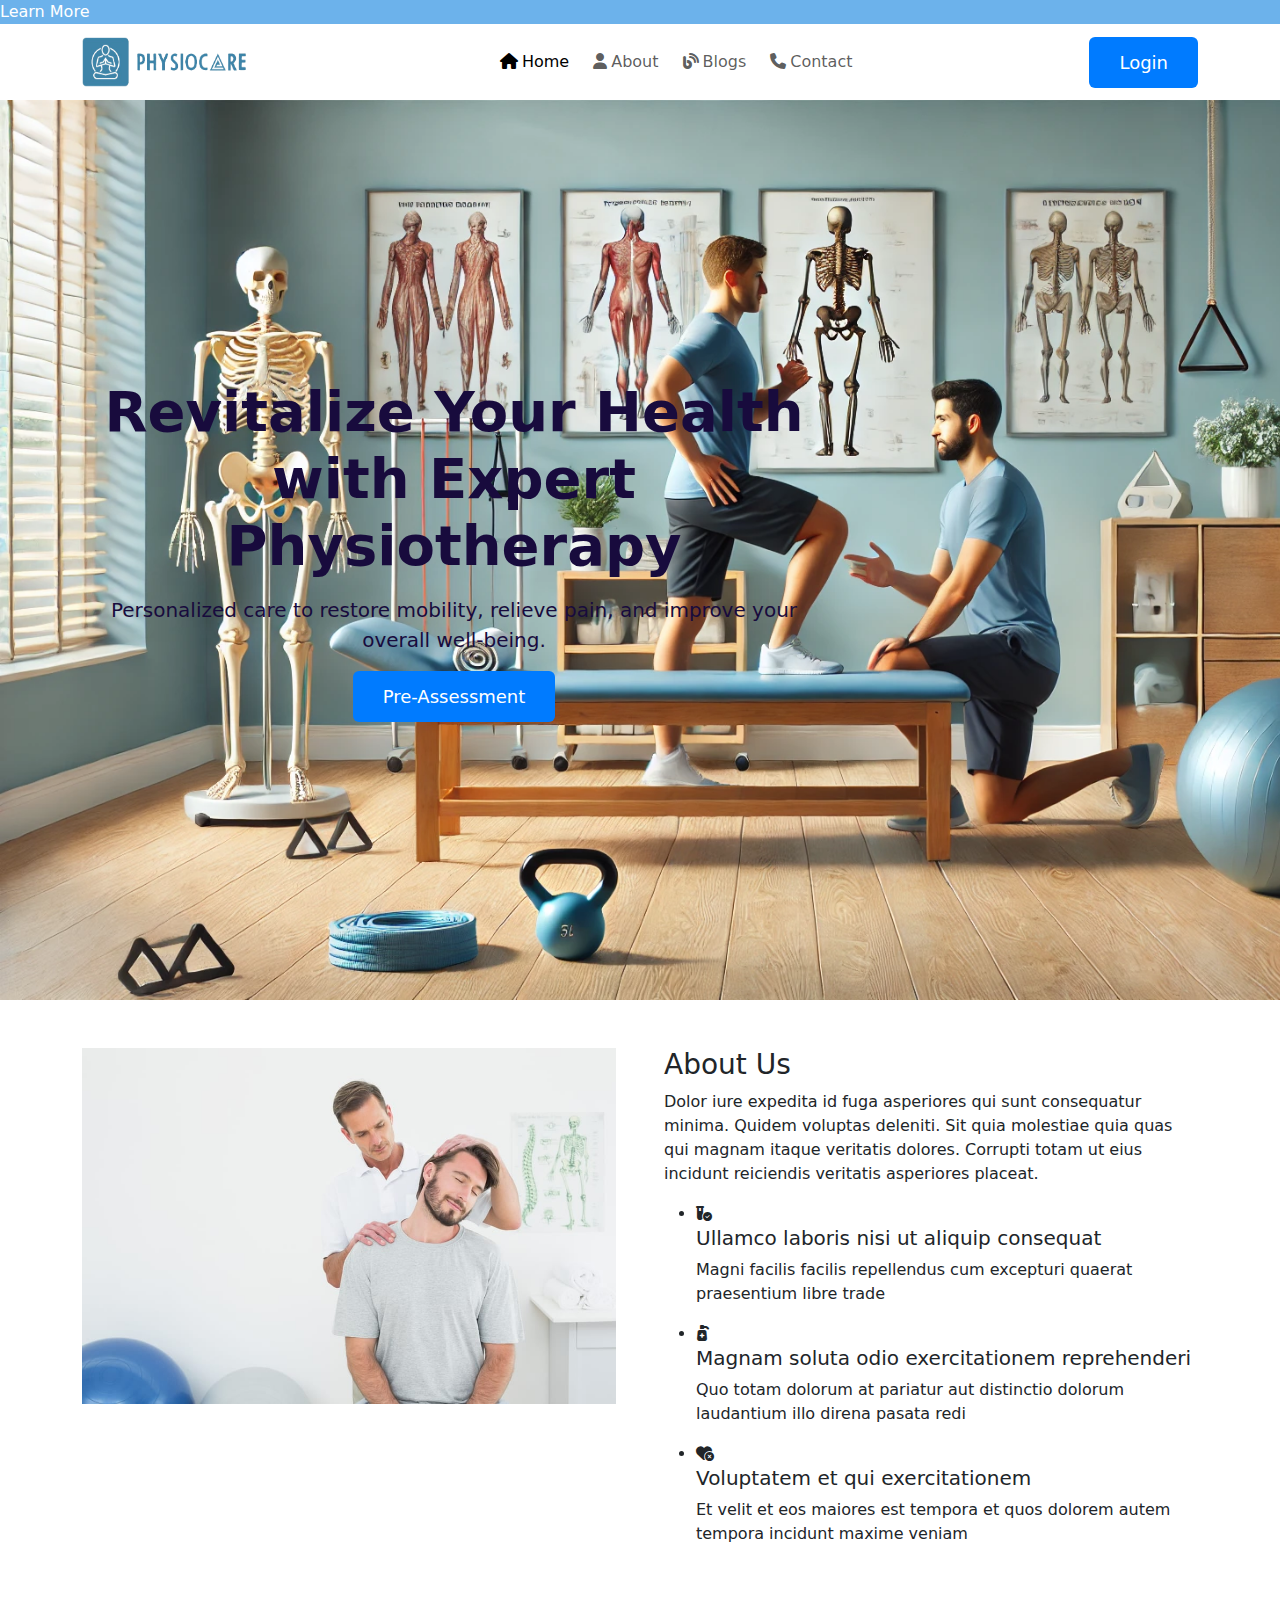
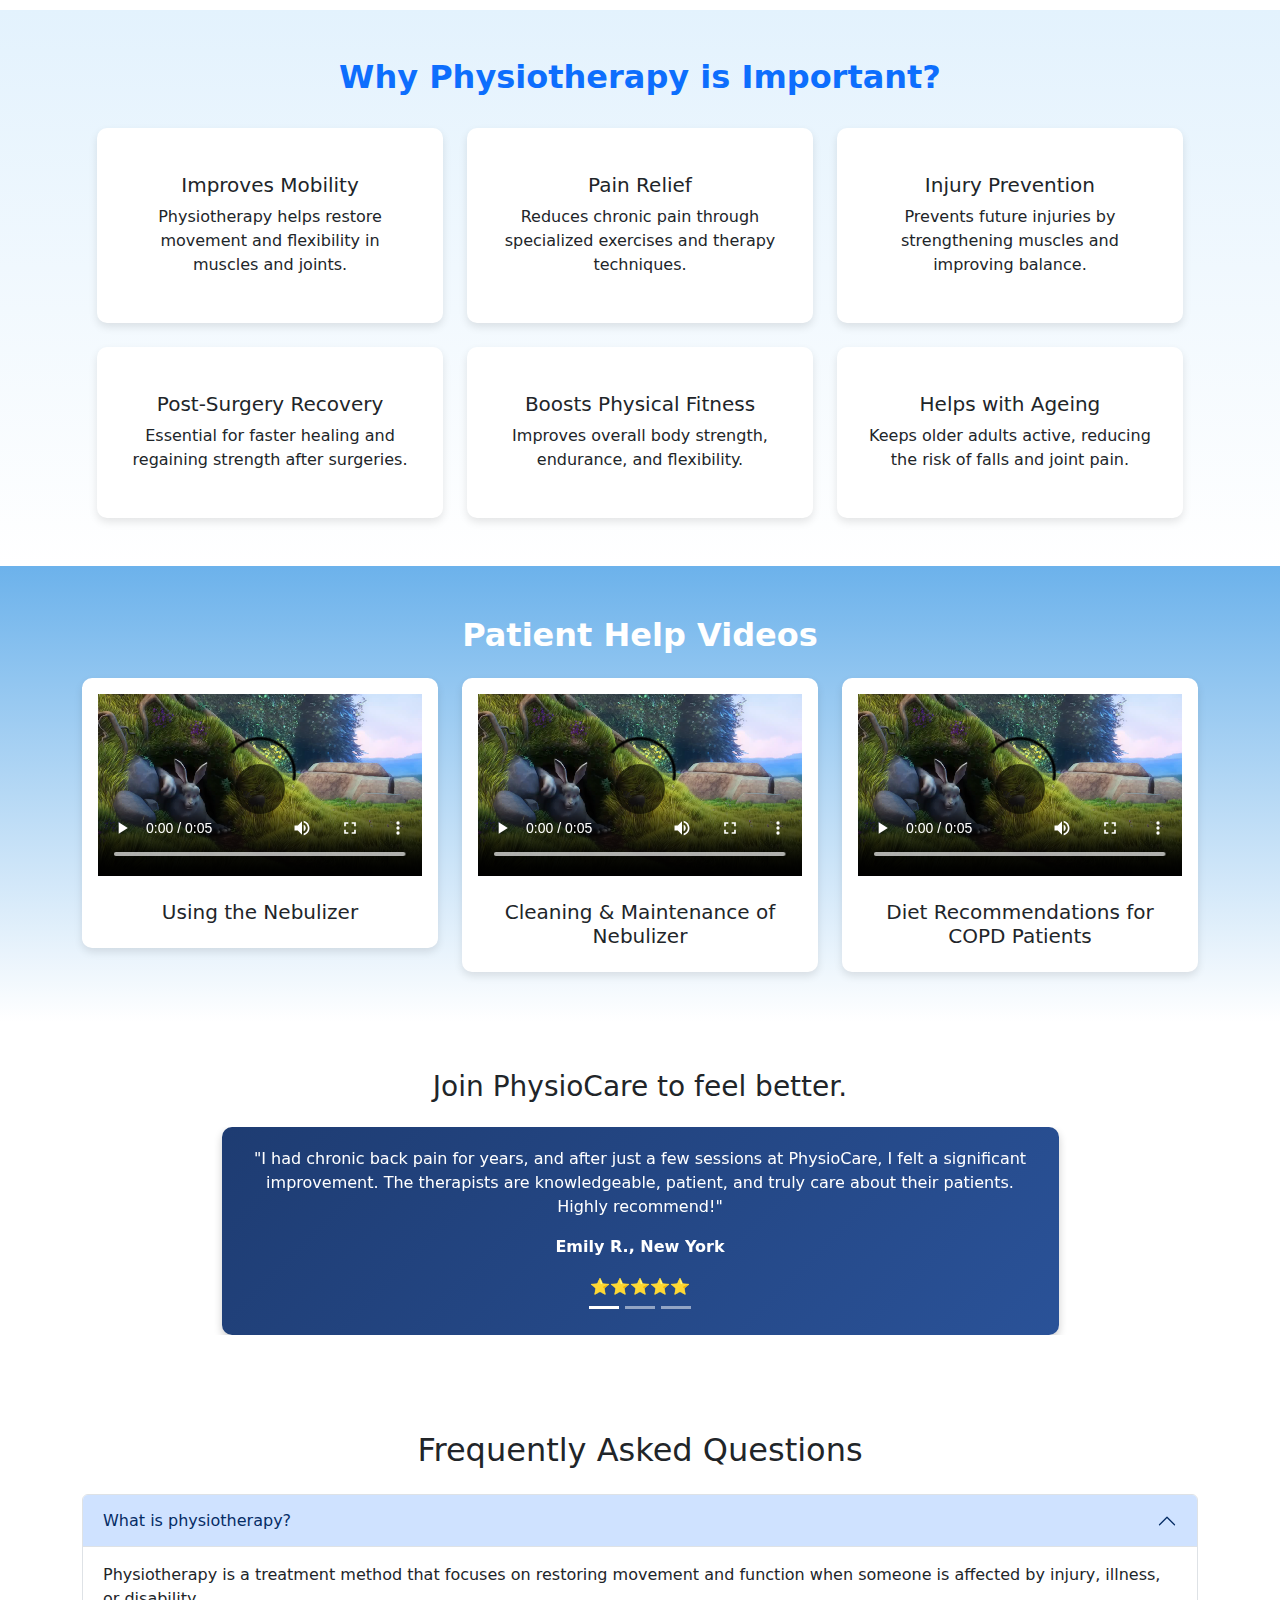
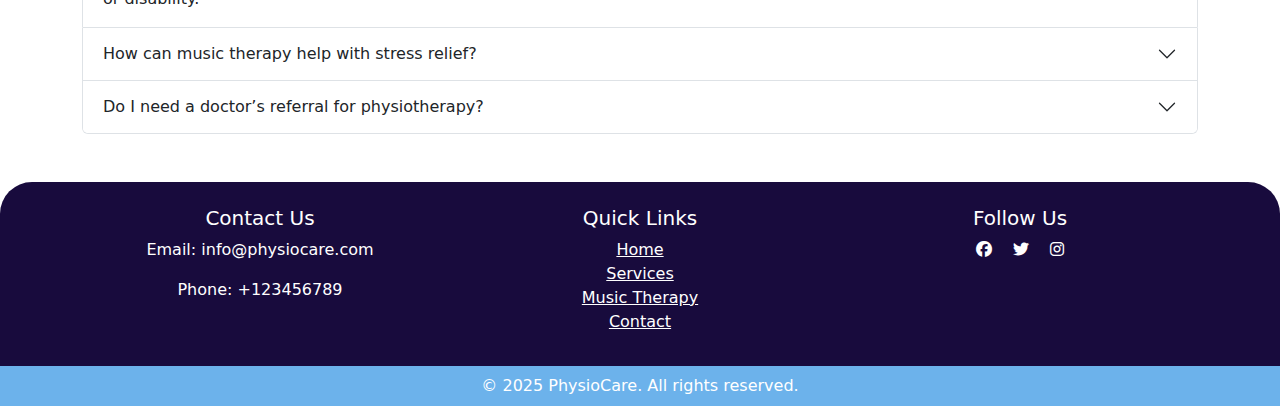
==== commit 0f1f3b95: "Update index.html" ====
--- a/index.html
+++ b/index.html
@@ -35,13 +35,13 @@
                 <a class="nav-link active" aria-current="page" href="index.html"><i class="fa-solid fa-house me-1"></i>Home</a>
               </li>
               <li class="nav-item rounded">
-                <a class="nav-link" href="#"><i class="fa-solid fa-user me-1"></i></i>About</a>
+                <a class="nav-link" href="about.html"><i class="fa-solid fa-user me-1"></i></i>About</a>
               </li>
               <li class="nav-item rounded">
-                <a class="nav-link" href="#"><i class="fa-solid fa-blog me-1"></i>Blogs</a>
+                <a class="nav-link" href="blog.html"><i class="fa-solid fa-blog me-1"></i>Blogs</a>
               </li>
               <li class="nav-item rounded">
-                <a class="nav-link" href="contact.php"><i class="fa-solid fa-phone me-1"></i>Contact</a>
+                <a class="nav-link" href="contact.html"><i class="fa-solid fa-phone me-1"></i>Contact</a>
               </li>
               <!-- <li class="nav-item dropdown rounded">
                     <a class="nav-link dropdown-toggle" href="#" id="navbarDropdown" role="button" data-bs-toggle="dropdown" aria-expanded="false"><i class="bi bi-person-fill me-2"></i>Profile</a>
